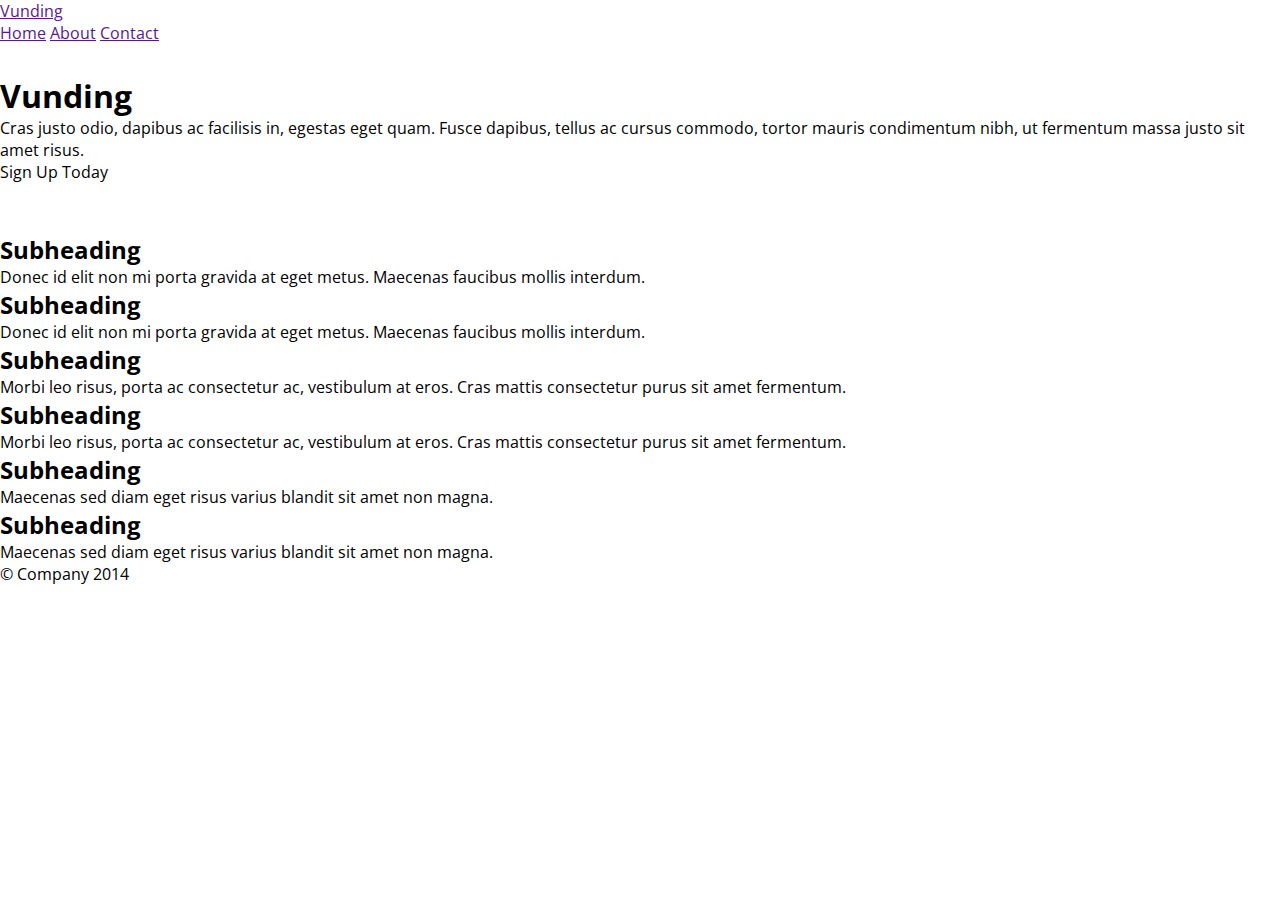
==== index.html @ 04163bb0 "Added fb, ga, index and basic files" ====
<!DOCTYPE html>
<html lang="zh-tw">

<head>
    <meta charset="utf-8">
    <meta http-equiv="X-UA-Compatible" content="IE=edge">
    <meta name="viewport" content="width=device-width, initial-scale=1.0, user-scalable=no">
    <meta name="apple-mobile-web-app-capable" content="yes">
    <meta name="apple-mobile-web-app-status-bar-style" content="black">
    <meta name="mobile-web-app-capable" content="yes">
    <meta name="description" content="Crowdfunding for Vulnerable Groups">
    <meta name="author" content="Vunding">
    <!-- Open Graph data -->
    <meta property="og:title" content="Vunding - 為弱勢集資">
    <meta property="og:type" content="website">
    <meta property="og:url" content="https://vunding.github.io/vunding/">
    <meta property="og:description" content="Crowdfunding for Vulnerable Groups">
    <meta property="og:site_name" content="Vunding">
    <meta property="fb:admins" content="1463801565">
    <title>Vunding - 為弱勢集資</title>
    <link rel="icon" type="image/png" href="/favicon.png">
    <link rel="apple-touch-icon" href="/apple-touch-icon.png">

    <link rel="stylesheet" href="vendor/semantic-ui/semantic.min.css">
<!--    <link rel="stylesheet" href="//cdnjs.cloudflare.com/ajax/libs/semantic-ui/0.13.0/css/semantic.min.css">-->
    <link rel="stylesheet" href="vendor/font-awesome/css/font-awesome.min.css">
    <link href='//fonts.googleapis.com/css?family=Open+Sans:400,700,300&subset=latin,vietnamese' rel='stylesheet' type='text/css'>
    <link rel="stylesheet" href="css/main.css">
</head>

<body>
    <div class="ui page grid">
        <nav class="ui text menu navbar">
            <div class="left menu">
                <a href="" class="item">Vunding</a>
            </div>
            <div class="right menu">
                <a href="" class="item">Home</a>
                <a href="" class="item">About</a>
                <a href="" class="item">Contact</a>
            </div>
        </nav>
        <div class="ui divider"></div>
        <div class="ui grid">
            <div class="row">
                <div class="column">
                    <div class="ui huge message page grid center aligned">
                        <h1 class="ui huge header">Vunding</h1>
                        <p>Cras justo odio, dapibus ac facilisis in, egestas eget quam. Fusce dapibus, tellus ac cursus commodo, tortor mauris condimentum nibh, ut fermentum massa justo sit amet risus.</p>
                        <a class="ui green button">Sign up today</a>
                    </div>
                </div>
            </div>
        </div>
        <div class="ui hidden divider"></div>
        <div class="ui grid">
            <div class="two column row">
                <div class="column">
                    <h2 class="ui medium header">Subheading</h2>
                    <p>Donec id elit non mi porta gravida at eget metus. Maecenas faucibus mollis interdum.</p>
                </div>
                <div class="column">
                    <h2 class="ui medium header">Subheading</h2>
                    <p>Donec id elit non mi porta gravida at eget metus. Maecenas faucibus mollis interdum.</p>
                </div>
            </div>
            <div class="two column row">
                <div class="column">
                    <h2 class="ui medium header">Subheading</h2>
                    <p>Morbi leo risus, porta ac consectetur ac, vestibulum at eros. Cras mattis consectetur purus sit amet fermentum.</p>
                </div>
                <div class="column">
                    <h2 class="ui medium header">Subheading</h2>
                    <p>Morbi leo risus, porta ac consectetur ac, vestibulum at eros. Cras mattis consectetur purus sit amet fermentum.</p>
                </div>
            </div>
            <div class="two column row">
                <div class="column">
                    <h2 class="ui medium header">Subheading</h2>
                    <p>Maecenas sed diam eget risus varius blandit sit amet non magna.</p>
                </div>
                <div class="column">
                    <h2 class="ui medium header">Subheading</h2>
                    <p>Maecenas sed diam eget risus varius blandit sit amet non magna.</p>
                </div>
            </div>
            <div class="row">
                <div class="column">
                    <div class="ui divider"></div>
                    <span>&copy; Company 2014</span>
                    <div class="fb-like" data-share="true" data-width="450" data-show-faces="true">
    </div>
                </div>
            </div>
        </div>
    </div>
    <div id="fb-root"></div>

    <script src="js/ga.js" async defer></script>
    <script src="js/fb.js" async defer></script>
    <script src="vendor/jquery-1.11.3.min.js" defer></script>
    <script src="vendor/semantic-ui/semantic.min.js" defer></script>
    <script src="js/main.js" defer></script>
</body>

</html>
---- css/main.css ----
* {
    margin: 0;
    padding: 0;
}

body {
    font-family: 'Open Sans', sans-serif;
    margin-bottom: 60px;
}

.ui .message {
    padding-top: 30px !important;
    padding-bottom: 50px !important;
}

.ui .button {
    text-transform: capitalize;
}

.fb-like {
    vertical-align: middle;
    float: right;
}
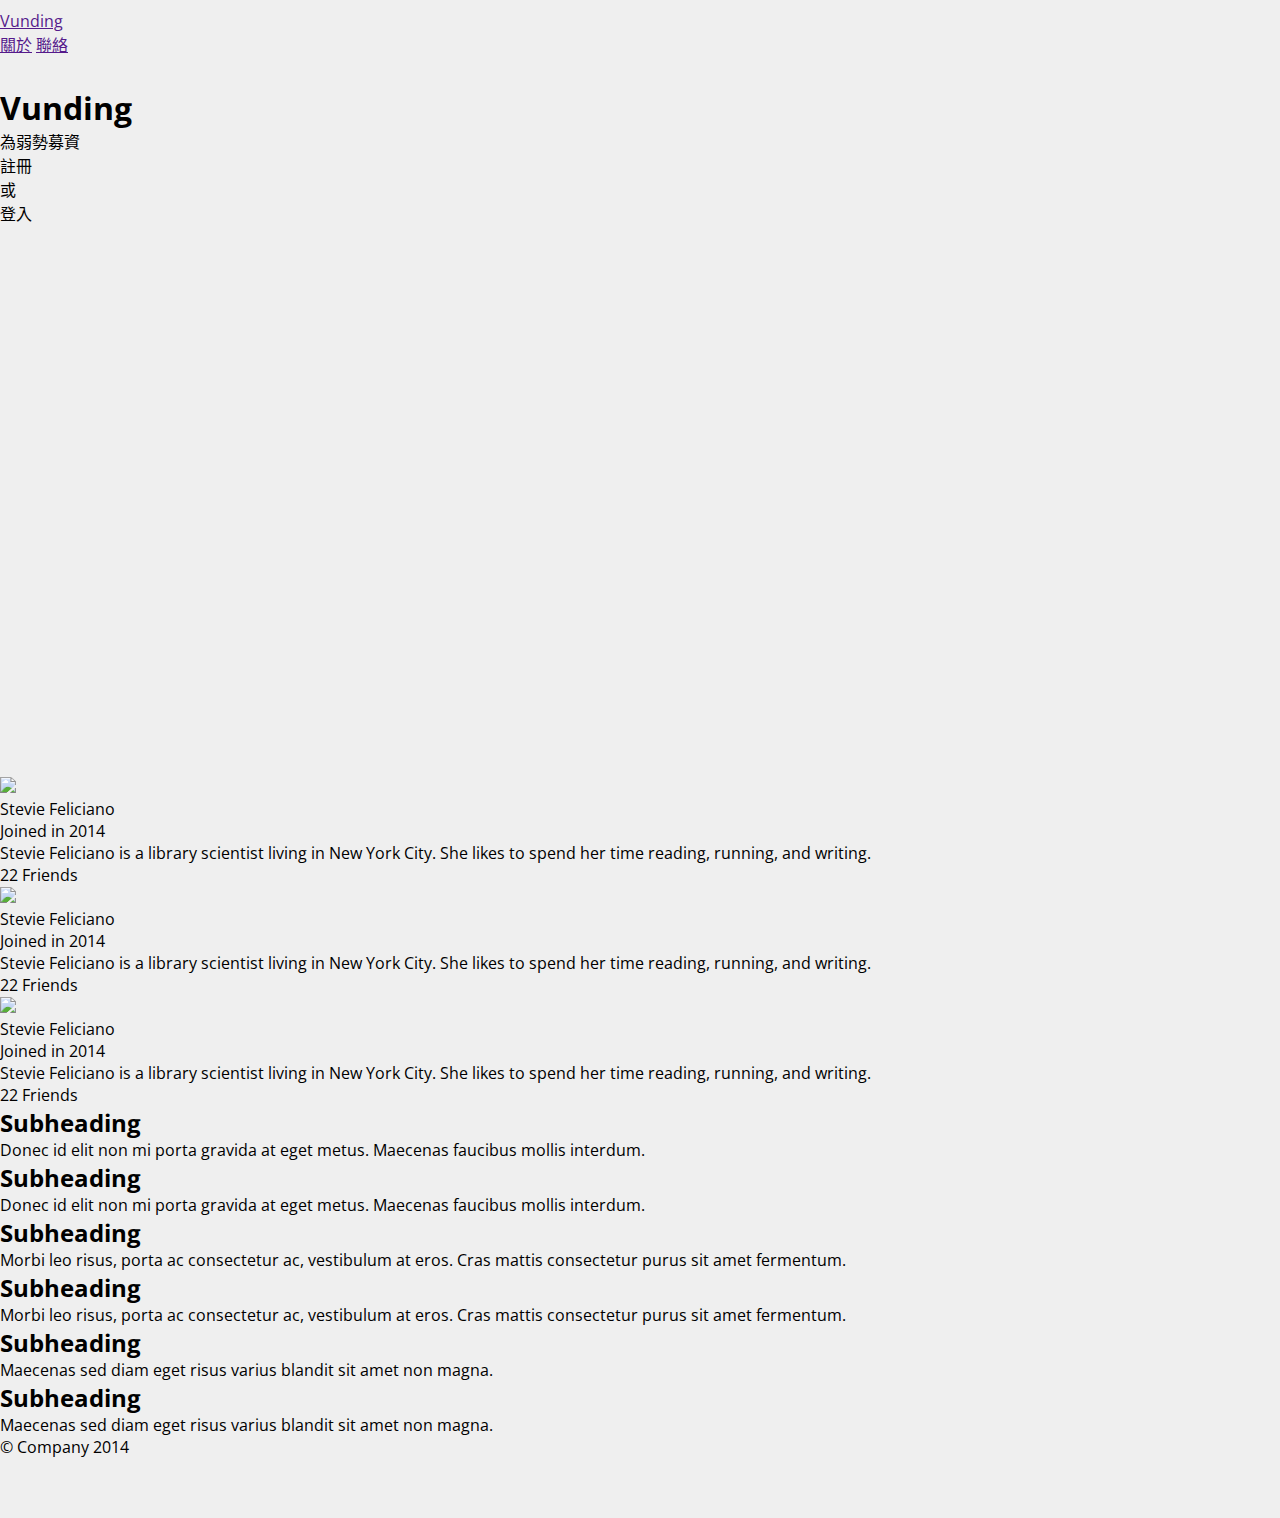
==== commit 0df15766: "Updated index.html" ====
--- a/index.html
+++ b/index.html
@@ -18,41 +18,110 @@
     <meta property="og:site_name" content="Vunding">
     <meta property="fb:admins" content="1463801565">
     <title>Vunding - 為弱勢集資</title>
-    <link rel="icon" type="image/png" href="/favicon.png">
-    <link rel="apple-touch-icon" href="/apple-touch-icon.png">
+    <link rel="icon" type="image/png" href="resource/logo.png">
+    <link rel="apple-touch-icon" href="resource/logo.png">
 
     <link rel="stylesheet" href="vendor/semantic-ui/semantic.min.css">
-<!--    <link rel="stylesheet" href="//cdnjs.cloudflare.com/ajax/libs/semantic-ui/0.13.0/css/semantic.min.css">-->
     <link rel="stylesheet" href="vendor/font-awesome/css/font-awesome.min.css">
     <link href='//fonts.googleapis.com/css?family=Open+Sans:400,700,300&subset=latin,vietnamese' rel='stylesheet' type='text/css'>
     <link rel="stylesheet" href="css/main.css">
 </head>
 
 <body>
-    <div class="ui page grid">
-        <nav class="ui text menu navbar">
+    <div class="ui page grid container">
+        <nav class="ui large text menu navbar sixteen wide column">
             <div class="left menu">
                 <a href="" class="item">Vunding</a>
             </div>
             <div class="right menu">
-                <a href="" class="item">Home</a>
-                <a href="" class="item">About</a>
-                <a href="" class="item">Contact</a>
+                <a href="" class="item">關於</a>
+                <a href="" class="item">聯絡</a>
             </div>
         </nav>
         <div class="ui divider"></div>
         <div class="ui grid">
             <div class="row">
-                <div class="column">
+                <div class="column slideshow-container">
                     <div class="ui huge message page grid center aligned">
                         <h1 class="ui huge header">Vunding</h1>
-                        <p>Cras justo odio, dapibus ac facilisis in, egestas eget quam. Fusce dapibus, tellus ac cursus commodo, tortor mauris condimentum nibh, ut fermentum massa justo sit amet risus.</p>
-                        <a class="ui green button">Sign up today</a>
+                        <p>為弱勢募資</p>
+                        <div class="ui buttons">
+                            <div class="ui red button">註冊</div>
+                            <div class="or"></div>
+                            <div class="ui green button">登入</div>
+                        </div>
                     </div>
                 </div>
             </div>
         </div>
         <div class="ui hidden divider"></div>
+        <div class="ui grid">
+            <div class="three column row">
+                <div class="column">
+                    <div class="ui card">
+                        <div class="image">
+                            <img src="/images/avatar/large/stevie.jpg">
+                        </div>
+                        <div class="content">
+                            <a class="header">Stevie Feliciano</a>
+                            <div class="meta">
+                                <span class="date">Joined in 2014</span>
+                            </div>
+                            <div class="description">
+                                Stevie Feliciano is a library scientist living in New York City. She likes to spend her time reading, running, and writing.
+                            </div>
+                        </div>
+                        <div class="extra content">
+                            <a>
+                                <i class="user icon"></i> 22 Friends
+                            </a>
+                        </div>
+                    </div>
+                </div>
+                <div class="column">
+                    <div class="ui card">
+                        <div class="image">
+                            <img src="/images/avatar/large/stevie.jpg">
+                        </div>
+                        <div class="content">
+                            <a class="header">Stevie Feliciano</a>
+                            <div class="meta">
+                                <span class="date">Joined in 2014</span>
+                            </div>
+                            <div class="description">
+                                Stevie Feliciano is a library scientist living in New York City. She likes to spend her time reading, running, and writing.
+                            </div>
+                        </div>
+                        <div class="extra content">
+                            <a>
+                                <i class="user icon"></i> 22 Friends
+                            </a>
+                        </div>
+                    </div>
+                </div>
+                <div class="column">
+                    <div class="ui card">
+                        <div class="image">
+                            <img src="/images/avatar/large/stevie.jpg">
+                        </div>
+                        <div class="content">
+                            <a class="header">Stevie Feliciano</a>
+                            <div class="meta">
+                                <span class="date">Joined in 2014</span>
+                            </div>
+                            <div class="description">
+                                Stevie Feliciano is a library scientist living in New York City. She likes to spend her time reading, running, and writing.
+                            </div>
+                        </div>
+                        <div class="extra content">
+                            <a>
+                                <i class="user icon"></i> 22 Friends
+                            </a>
+                        </div>
+                    </div>
+                </div>
+            </div>
+        </div>
         <div class="ui grid">
             <div class="two column row">
                 <div class="column">
@@ -89,7 +158,7 @@
                     <div class="ui divider"></div>
                     <span>&copy; Company 2014</span>
                     <div class="fb-like" data-share="true" data-width="450" data-show-faces="true">
-    </div>
+                    </div>
                 </div>
             </div>
         </div>
--- a/css/main.css
+++ b/css/main.css
@@ -6,11 +6,13 @@
 body {
     font-family: 'Open Sans', sans-serif;
     margin-bottom: 60px;
+    background-color: #efefef;
 }
 
 .ui .message {
     padding-top: 30px !important;
     padding-bottom: 50px !important;
+    box-shadow: none;
 }
 
 .ui .button {
@@ -20,4 +22,18 @@
 .fb-like {
     vertical-align: middle;
     float: right;
+}
+
+.container {
+    margin: auto !important;
+    margin-top: 10px !important;
+}
+
+.slideshow-container {
+    padding: 0 !important;
+    height: 80vh;
+}
+
+.ui.buttons .or:before {
+    content: '或';
 }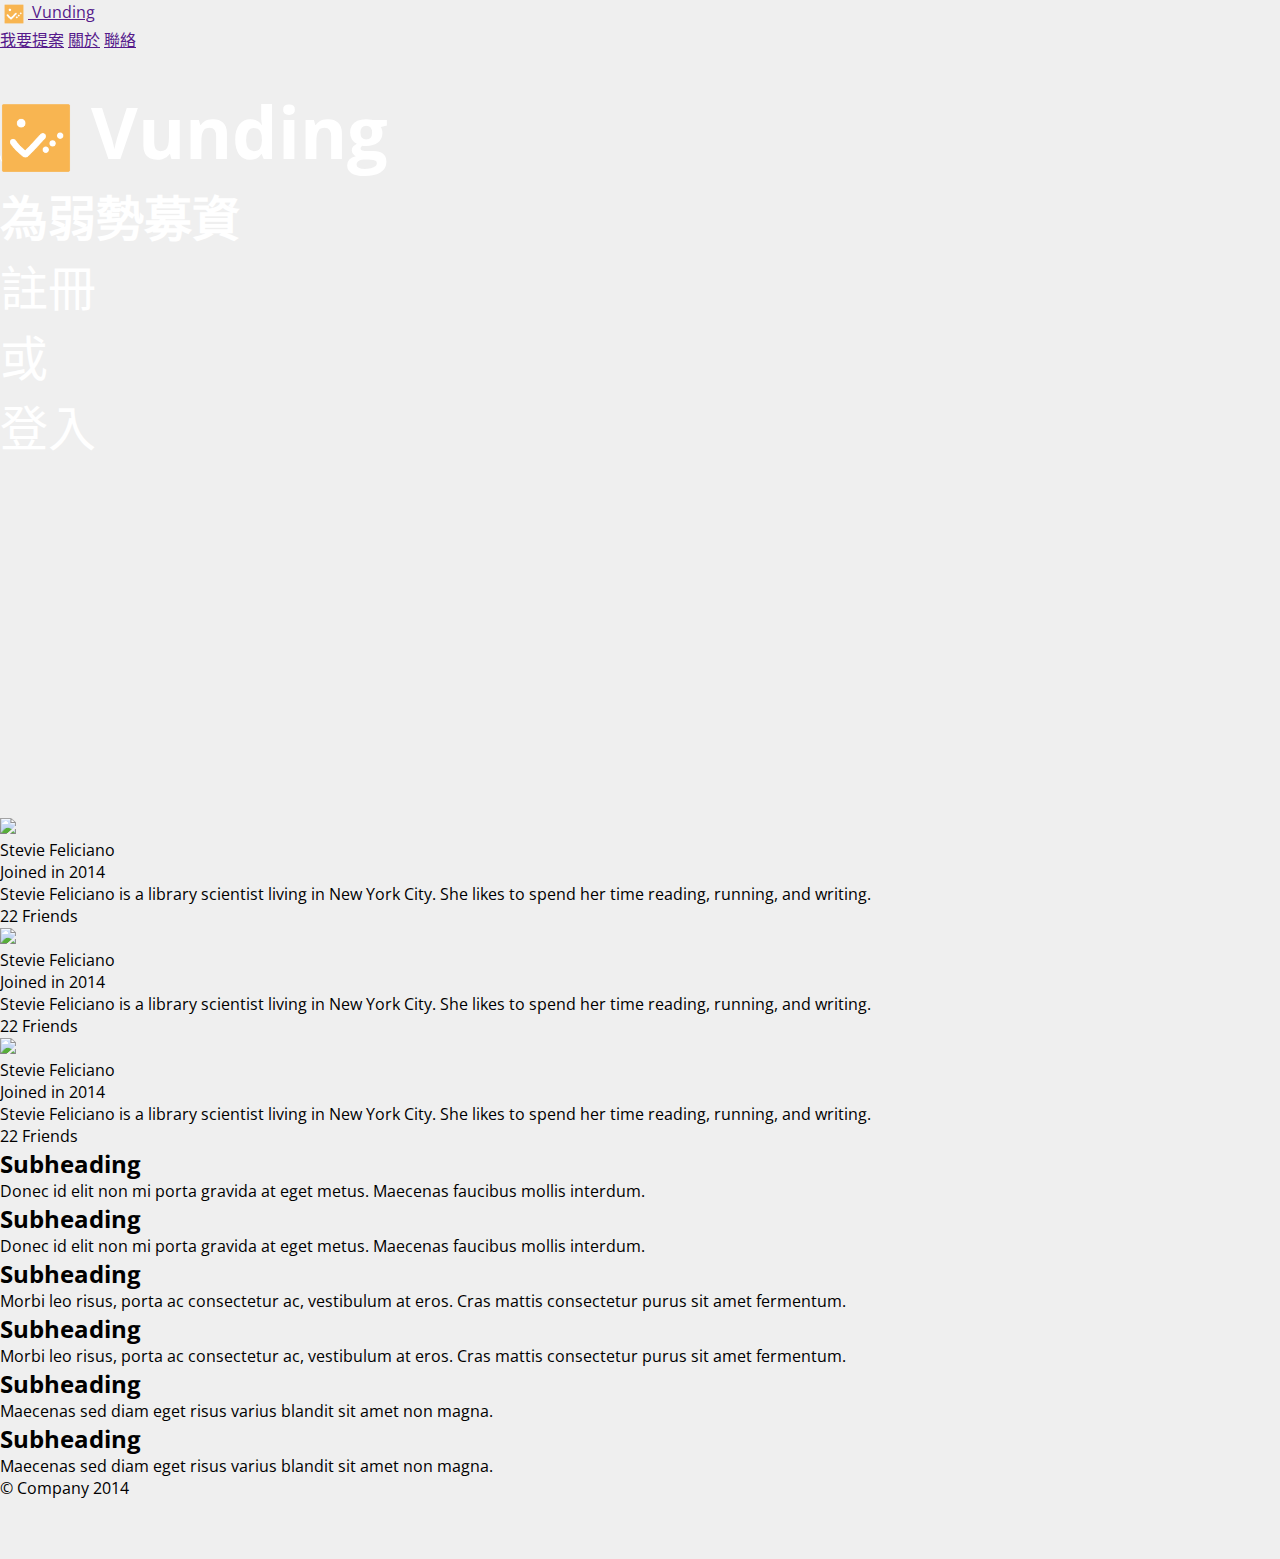
==== commit 8751b172: "Updated index" ====
--- a/index.html
+++ b/index.html
@@ -31,24 +31,24 @@
     <div class="ui page grid container">
         <nav class="ui large text menu navbar sixteen wide column">
             <div class="left menu">
-                <a href="" class="item">Vunding</a>
+                <a href="" class="item"><div class="logo mini"></div> Vunding</a>
             </div>
             <div class="right menu">
+                <a href="" class="item">我要提案</a>
                 <a href="" class="item">關於</a>
                 <a href="" class="item">聯絡</a>
             </div>
         </nav>
-        <div class="ui divider"></div>
         <div class="ui grid">
             <div class="row">
                 <div class="column slideshow-container">
-                    <div class="ui huge message page grid center aligned">
-                        <h1 class="ui huge header">Vunding</h1>
-                        <p>為弱勢募資</p>
+                    <div class="ui huge message page grid center aligned slideshow title">
+                        <h1 class="ui huge header"><div class="logo large"></div> Vunding</h1>
+                        <h2>為弱勢募資</h2>
                         <div class="ui buttons">
-                            <div class="ui red button">註冊</div>
+                            <div class="ui orange button">註冊</div>
                             <div class="or"></div>
-                            <div class="ui green button">登入</div>
+                            <div class="ui teal button">登入</div>
                         </div>
                     </div>
                 </div>
--- a/css/main.css
+++ b/css/main.css
@@ -26,14 +26,71 @@
 
 .container {
     margin: auto !important;
-    margin-top: 10px !important;
+    padding-left: 0 !important;
+    padding-right: 0 !important;
 }
 
 .slideshow-container {
     padding: 0 !important;
-    height: 80vh;
+    height: 85vh;
+    background: url("../resource/16.jpg");
+    background-position: center 15%;
+    background-repeat: no-repeat;
+    background-size: cover;
+}
+
+.slideshow {
+    background: none !important;
 }
 
 .ui.buttons .or:before {
     content: '或';
+}
+
+.navbar {
+    margin: 0 auto !important;
+    margin-top: 0 !important;
+    margin-bottom: 0 !important;
+}
+
+.ui .card {
+    margin: 0 auto !important;
+}
+
+.title {
+    top: 30vh;
+}
+
+.title h1 {
+    font-size: 72px !important;
+}
+
+.title * {
+    color: white !important;
+    font-size: 48px;
+}
+
+.item {
+    line-height: 24px !important;
+}
+
+.logo {
+    display: inline-block;
+    vertical-align: middle;
+    background: url("../resource/logo.png");
+    background-position: center center;
+    background-repeat: no-repeat;
+    background-size: contain;
+}
+
+.logo.mini {
+    width: 20px;
+    height: 20px;
+    margin: 4px;
+}
+
+.logo.large {
+    vertical-align: sub;
+    width: 72px;
+    height: 72px;
 }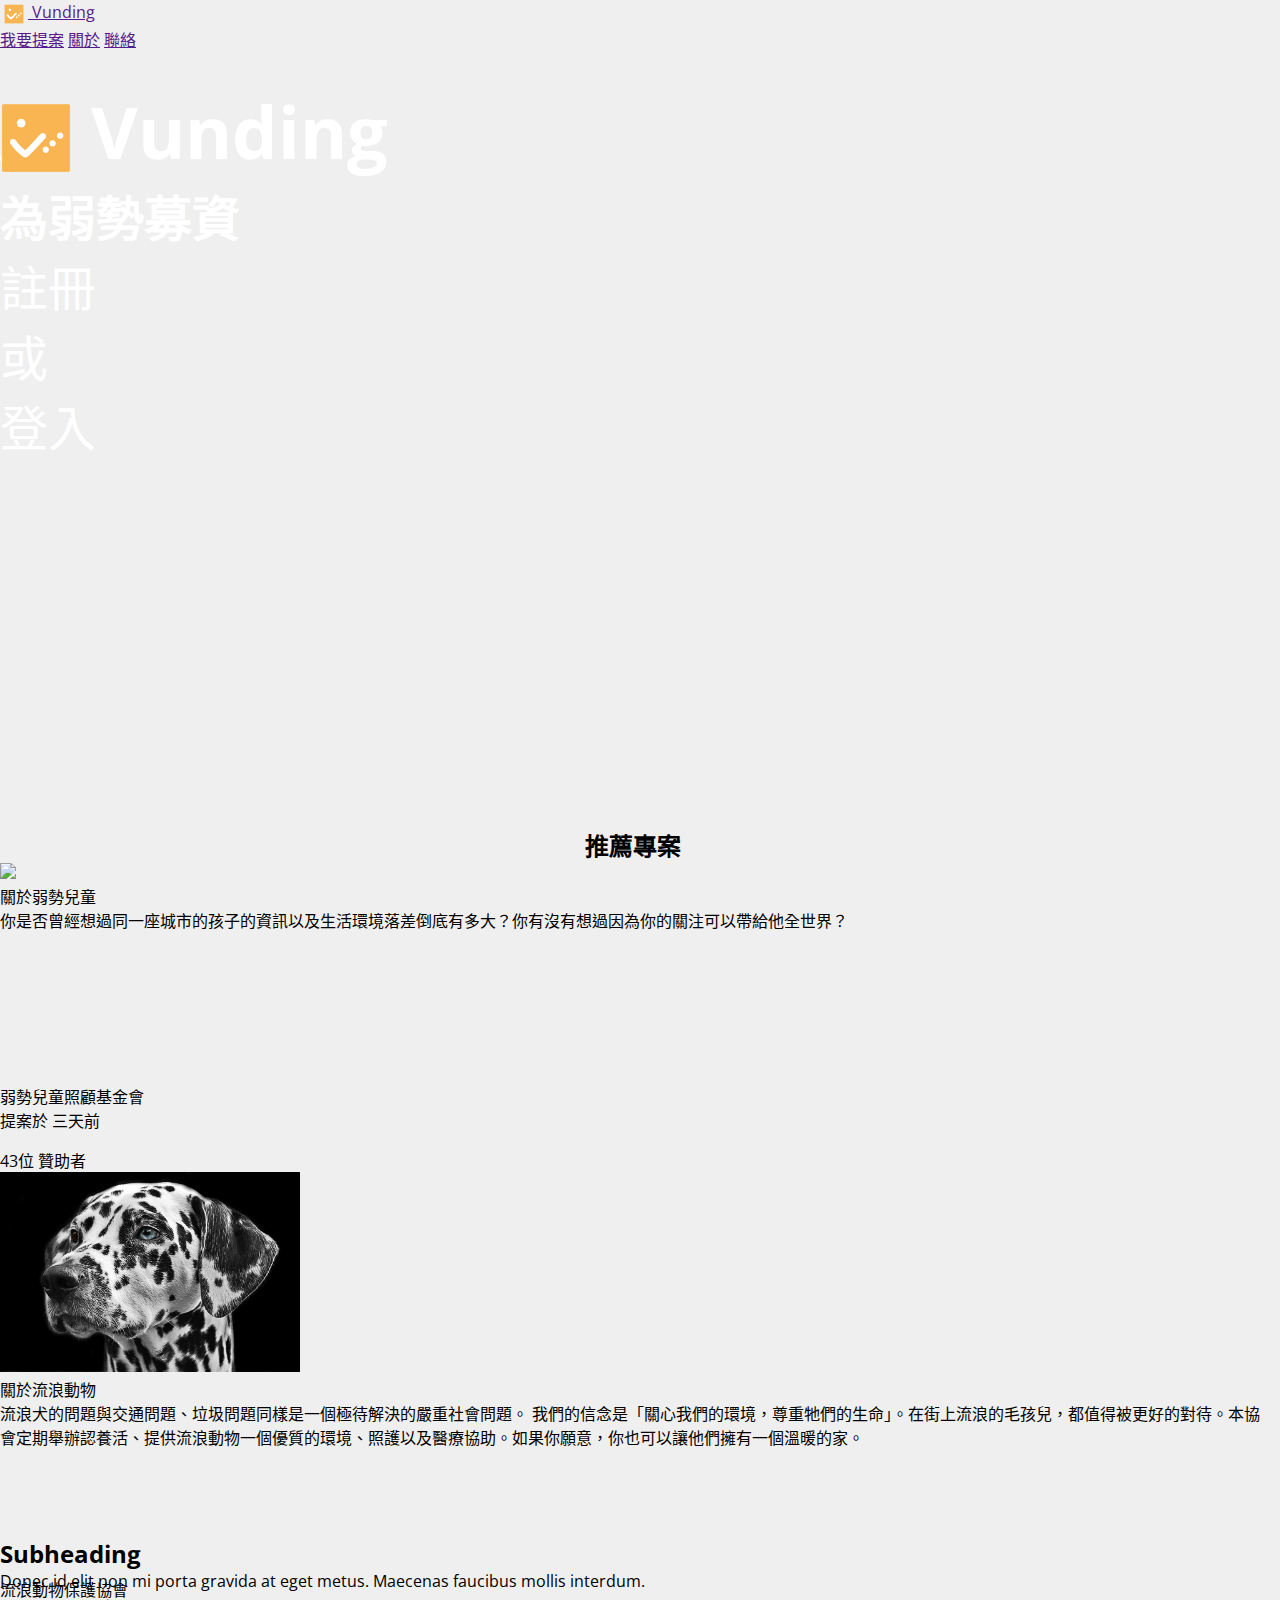
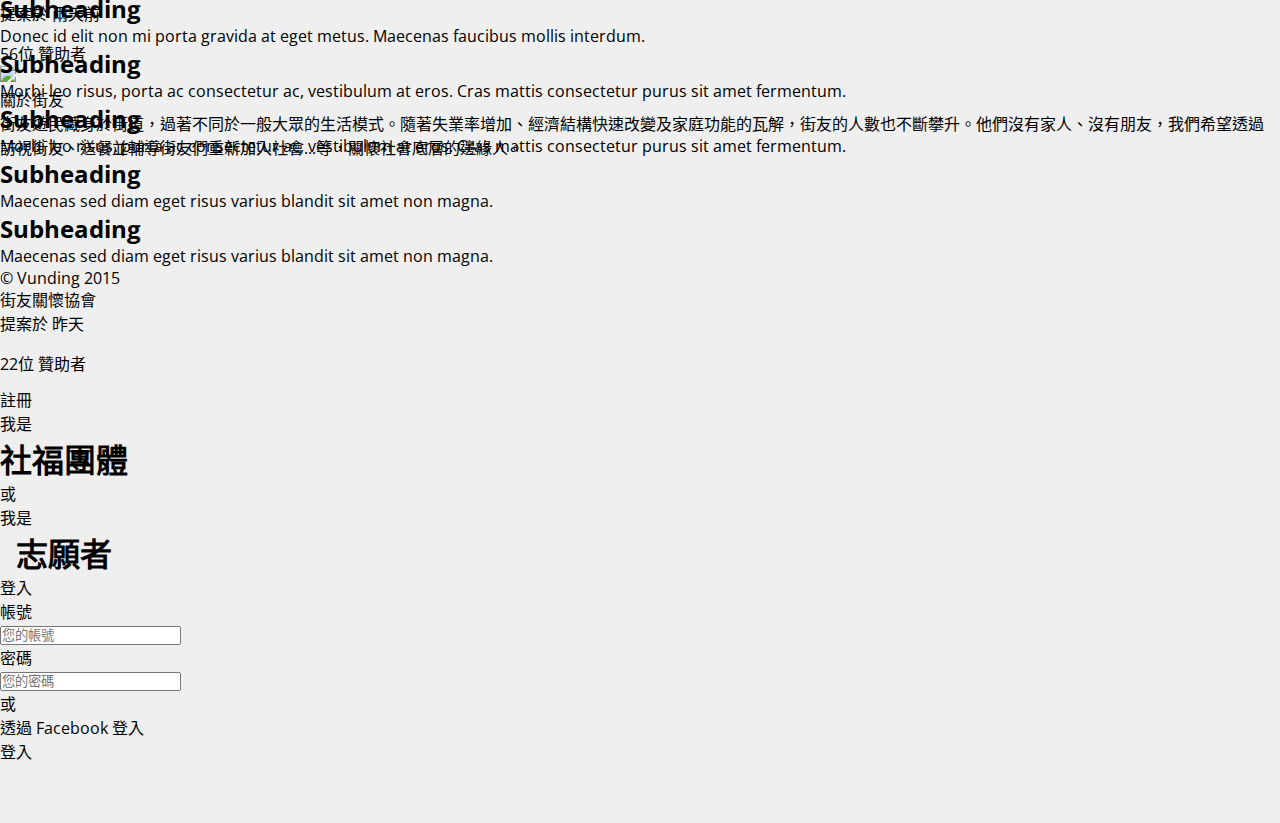
==== commit 712483fb: "Merge branch 'master' of github.com:dylandy/vunding" ====
--- a/index.html
+++ b/index.html
@@ -31,7 +31,8 @@
     <div class="ui page grid container">
         <nav class="ui large text menu navbar sixteen wide column">
             <div class="left menu">
-                <a href="" class="item"><div class="logo mini"></div> Vunding</a>
+                <a href="" class="item">
+                    <div class="logo mini"></div> Vunding</a>
             </div>
             <div class="right menu">
                 <a href="" class="item">我要提案</a>
@@ -39,90 +40,109 @@
                 <a href="" class="item">聯絡</a>
             </div>
         </nav>
-        <div class="ui grid">
+        <div class="ui grid" style="padding:0;">
             <div class="row">
                 <div class="column slideshow-container">
                     <div class="ui huge message page grid center aligned slideshow title">
                         <h1 class="ui huge header"><div class="logo large"></div> Vunding</h1>
                         <h2>為弱勢募資</h2>
                         <div class="ui buttons">
-                            <div class="ui orange button">註冊</div>
+                            <div class="ui orange button ui-register">註冊</div>
                             <div class="or"></div>
-                            <div class="ui teal button">登入</div>
+                            <div class="ui teal button ui-login">登入</div>
                         </div>
                     </div>
                 </div>
             </div>
         </div>
         <div class="ui hidden divider"></div>
-        <div class="ui grid">
+        <div class="ui grid section">
+            <h1 class="ui huge header section-title">推薦專案</h1>
             <div class="three column row">
                 <div class="column">
                     <div class="ui card">
-                        <div class="image">
-                            <img src="/images/avatar/large/stevie.jpg">
+                        <div class="image ui fade reveal">
+                            <img class="visible content" src="resource/06.jpg">
                         </div>
                         <div class="content">
-                            <a class="header">Stevie Feliciano</a>
+                            <a class="header">關於弱勢兒童</a>
+                            <div class="description">
+                                你是否曾經想過同一座城市的孩子的資訊以及生活環境落差倒底有多大？你有沒有想過因為你的關注可以帶給他全世界？
+                            </div>
+                        </div>
+                        <div class="extra content">
+                            <a class="header">弱勢兒童照顧基金會</a>
                             <div class="meta">
-                                <span class="date">Joined in 2014</span>
-                            </div>
+                                <span class="date">提案於 三天前</span>
+                            </div>
+                            <div class="ui small indicating progress" data-percent="80">
+                                <div class="bar">
+                                    <div class="progress"></div>
+                                </div>
+                            </div>
+                            <a>
+                                <i class="user icon"></i> 43位 贊助者
+                            </a>
+                        </div>
+                    </div>
+                </div>
+                <div class="column">
+                    <div class="ui card">
+                        <div class="image ui fade reveal">
+                            <img class="visible content" src="resource/18.jpg">
+                        </div>
+                        <div class="content">
+                            <a class="header">關於流浪動物</a>
                             <div class="description">
-                                Stevie Feliciano is a library scientist living in New York City. She likes to spend her time reading, running, and writing.
+                                流浪犬的問題與交通問題、垃圾問題同樣是一個極待解決的嚴重社會問題。 我們的信念是「關心我們的環境，尊重牠們的生命」。在街上流浪的毛孩兒，都值得被更好的對待。本協會定期舉辦認養活、提供流浪動物一個優質的環境、照護以及醫療協助。如果你願意，你也可以讓他們擁有一個溫暖的家。
                             </div>
                         </div>
                         <div class="extra content">
+                            <a class="header">流浪動物保護協會</a>
+                            <div class="meta">
+                                <span class="date">提案於 兩天前</span>
+                            </div>
+                            <div class="ui small indicating progress" data-percent="60">
+                                <div class="bar">
+                                    <div class="progress"></div>
+                                </div>
+                            </div>
                             <a>
-                                <i class="user icon"></i> 22 Friends
+                                <i class="user icon"></i> 56位 贊助者
                             </a>
                         </div>
                     </div>
                 </div>
                 <div class="column">
                     <div class="ui card">
-                        <div class="image">
-                            <img src="/images/avatar/large/stevie.jpg">
+                        <div class="image ui fade reveal">
+                            <img class="visible content" src="resource/14.jpg">
                         </div>
                         <div class="content">
-                            <a class="header">Stevie Feliciano</a>
+                            <a class="header">關於街友</a>
+                            <div class="description">
+                                街友遊民藏身於街道，過著不同於一般大眾的生活模式。隨著失業率增加、經濟結構快速改變及家庭功能的瓦解，街友的人數也不斷攀升。他們沒有家人、沒有朋友，我們希望透過訪視街友、送餐並輔導街友們重新加入社會...等，關懷社會底層的邊緣人。
+                            </div>
+                        </div>
+                        <div class="extra content">
+                            <a class="header">街友關懷協會</a>
                             <div class="meta">
-                                <span class="date">Joined in 2014</span>
-                            </div>
-                            <div class="description">
-                                Stevie Feliciano is a library scientist living in New York City. She likes to spend her time reading, running, and writing.
-                            </div>
-                        </div>
-                        <div class="extra content">
+                                <span class="date">提案於 昨天</span>
+                            </div>
+                            <div class="ui small indicating progress" data-percent="20">
+                                <div class="bar">
+                                    <div class="progress"></div>
+                                </div>
+                            </div>
                             <a>
-                                <i class="user icon"></i> 22 Friends
+                                <i class="user icon"></i> 22位 贊助者
                             </a>
                         </div>
                     </div>
                 </div>
-                <div class="column">
-                    <div class="ui card">
-                        <div class="image">
-                            <img src="/images/avatar/large/stevie.jpg">
-                        </div>
-                        <div class="content">
-                            <a class="header">Stevie Feliciano</a>
-                            <div class="meta">
-                                <span class="date">Joined in 2014</span>
-                            </div>
-                            <div class="description">
-                                Stevie Feliciano is a library scientist living in New York City. She likes to spend her time reading, running, and writing.
-                            </div>
-                        </div>
-                        <div class="extra content">
-                            <a>
-                                <i class="user icon"></i> 22 Friends
-                            </a>
-                        </div>
-                    </div>
-                </div>
-            </div>
-        </div>
-        <div class="ui grid">
+            </div>
+        </div>
+        <div class="ui grid section last">
             <div class="two column row">
                 <div class="column">
                     <h2 class="ui medium header">Subheading</h2>
@@ -156,13 +176,166 @@
             <div class="row">
                 <div class="column">
                     <div class="ui divider"></div>
-                    <span>&copy; Company 2014</span>
+                    <span>&copy; Vunding 2015</span>
                     <div class="fb-like" data-share="true" data-width="450" data-show-faces="true">
                     </div>
                 </div>
             </div>
         </div>
     </div>
+    <div class="ui modal ui-register-modal">
+        <i class="close icon"></i>
+        <div class="ui header center aligned">
+            註冊
+        </div>
+        <div class="content ui-register-modal-select-section">
+            <form class="ui form header center aligned">
+                <div class="ui huge buttons">
+                    <div class="ui orange button ui-register-modal-facility">我是
+                        <br>
+                        <h1>社福團體</h1>
+                    </div>
+                    <div class="or" style="top:30px;"></div>
+                    <div class="ui teal button ui-register-modal-volunteer">我是
+                        <br>
+                        <h1>&nbsp;&nbsp;志願者&nbsp;&nbsp;</h1>
+                    </div>
+                </div>
+            </form>
+        </div>
+        <div class="content ui-register-modal-facility-section" style="display:none;">
+            <form class="ui form">
+                <h4 class="ui dividing header">社福團體註冊</h4>
+                <div class="two fields">
+                    <div class="required field">
+                        <label>機構名稱</label>
+                        <div class="ui icon input">
+                            <input type="text" placeholder="您的機構名稱">
+                        </div>
+                    </div>
+                    <div class="required field">
+                        <label>聯絡人</label>
+                        <div class="ui icon input">
+                            <input type="text" placeholder="您的機構聯絡人">
+                        </div>
+                    </div>
+                </div>
+                <div class="two fields">
+                    <div class="required field">
+                        <label>聯絡電話</label>
+                        <div class="ui icon input">
+                            <input type="phone" placeholder="您的機構電話">
+                        </div>
+                    </div>
+                    <div class="required field">
+                        <label>地址</label>
+                        <div class="ui icon input">
+                            <input type="address" placeholder="您的機構地址">
+                        </div>
+                    </div>
+                </div>
+                <div class="two fields">
+                    <div class="required field">
+                        <label>Email</label>
+                        <div class="ui icon input">
+                            <input type="email" placeholder="exmaple@example.com">
+                        </div>
+                    </div>
+                    <div class="field">
+                        <label>機構網址</label>
+                        <div class="ui icon input">
+                            <input type="url" placeholder="http://www.example.com">
+                        </div>
+                    </div>
+                </div>
+                <div class="field">
+                    <div class="field">
+                        <label>備註</label>
+                        <div class="ui icon input">
+                            <input type="text" placeholder="有什麼想說的？">
+                        </div>
+                    </div>
+                </div>
+            </form>
+            <div class="ui header right aligned">
+                <div class="ui reset button">重設</div>
+                <div class="ui submit blue button">送出</div>
+            </div>
+        </div>
+        <div class="content ui-register-modal-volunteer-section" style="display:none;">
+            <form class="ui form">
+                <h4 class="ui dividing header">志願者註冊</h4>
+                <div class="two fields">
+                    <div class="required field">
+                        <label>帳號</label>
+                        <div class="ui icon input">
+                            <input type="text" placeholder="您的帳號">
+                            <i class="user icon"></i>
+                        </div>
+                    </div>
+                    <div class="required field">
+                        <label>密碼</label>
+                        <div class="ui icon input">
+                            <input type="password" placeholder="您的密碼">
+                            <i class="lock icon"></i>
+                        </div>
+                    </div>
+                </div>
+                <div class="two fields">
+                    <div class="required field">
+                        <label>Email</label>
+                        <div class="ui icon input">
+                            <input type="email" placeholder="exmaple@example.com">
+                        </div>
+                    </div>
+                    <div class="required field">
+                        <label>確認密碼</label>
+                        <div class="ui icon input">
+                            <input type="password" placeholder="您的密碼">
+                            <i class="lock icon"></i>
+                        </div>
+                    </div>
+                </div>
+            </form>
+            <div class="ui horizontal divider">或</div>
+            <div class="fb-login-button" data-max-rows="1" data-size="xlarge" data-show-faces="false" data-auto-logout-link="true">透過 Facebook 註冊</div>
+            <div class="ui header right aligned">
+                <div class="ui submit blue button">註冊</div>
+            </div>
+        </div>
+    </div>
+    <div class="ui modal ui-login-modal">
+        <i class="close icon"></i>
+        <div class="ui header center aligned">
+            登入
+        </div>
+        <div class="content">
+            <form class="ui form">
+                <div class="two fields">
+                    <div class="required field">
+                        <label>帳號</label>
+                        <div class="ui icon input">
+                            <input type="text" placeholder="您的帳號">
+                            <i class="user icon"></i>
+                        </div>
+                    </div>
+                    <div class="required field">
+                        <label>密碼</label>
+                        <div class="ui icon input">
+                            <input type="password" placeholder="您的密碼">
+                            <i class="lock icon"></i>
+                        </div>
+                    </div>
+                </div>
+            </form>
+            <div class="ui horizontal divider">或</div>
+            <div class="fb-login-button" data-max-rows="1" data-size="xlarge" data-show-faces="false" data-auto-logout-link="true">透過 Facebook 登入</div>
+            <div class="ui header right aligned">
+                <div class="ui submit blue button">登入</div>
+            </div>
+        </div>
+    </div>
+
     <div id="fb-root"></div>
 
     <script src="js/ga.js" async defer></script>
--- a/css/main.css
+++ b/css/main.css
@@ -3,7 +3,12 @@
     padding: 0;
 }
 
+h1, h2, h3, h4, h5, h6 {
+    font-family: 'Open Sans', sans-serif;
+}
+
 body {
+    width: 98.9vw !important;
     font-family: 'Open Sans', sans-serif;
     margin-bottom: 60px;
     background-color: #efefef;
@@ -93,4 +98,37 @@
     vertical-align: sub;
     width: 72px;
     height: 72px;
+}
+
+.section {
+    height: 80vh;
+}
+
+.section.last {
+    height: 50vh;
+    margin: 0 auto !important;
+    margin-top: 0 !important;
+    margin-bottom: 0 !important;
+}
+
+.section-title {
+    padding-top: 10px !important;
+    font-size: 24px !important;
+    text-align: center;
+}
+
+.ui.progress {
+    margin-bottom: 1em !important;
+}
+
+.ui.card .visible.content, .ui.card .content {
+    height: 200px;
+}
+
+.ui.card .extra.content {
+    height: auto;
+}
+
+.fb-login-button {
+    left: 34%;
 }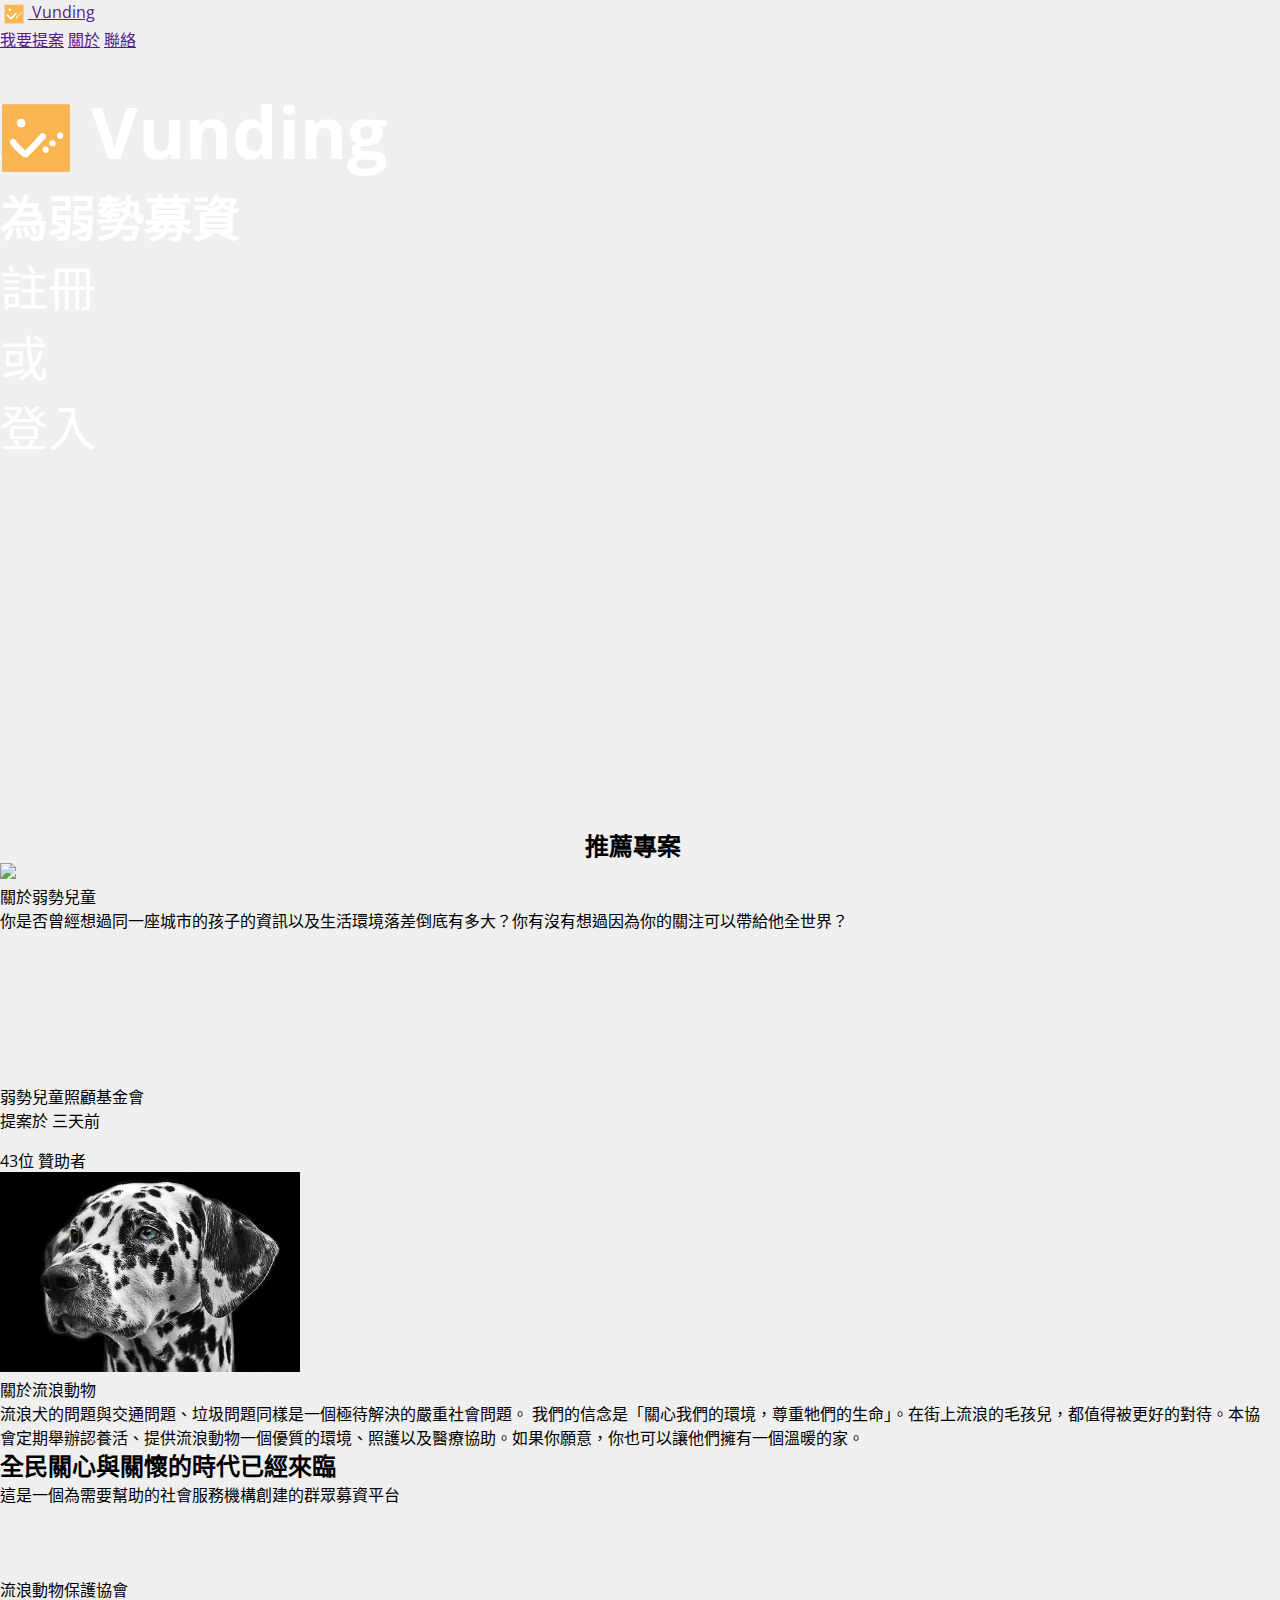
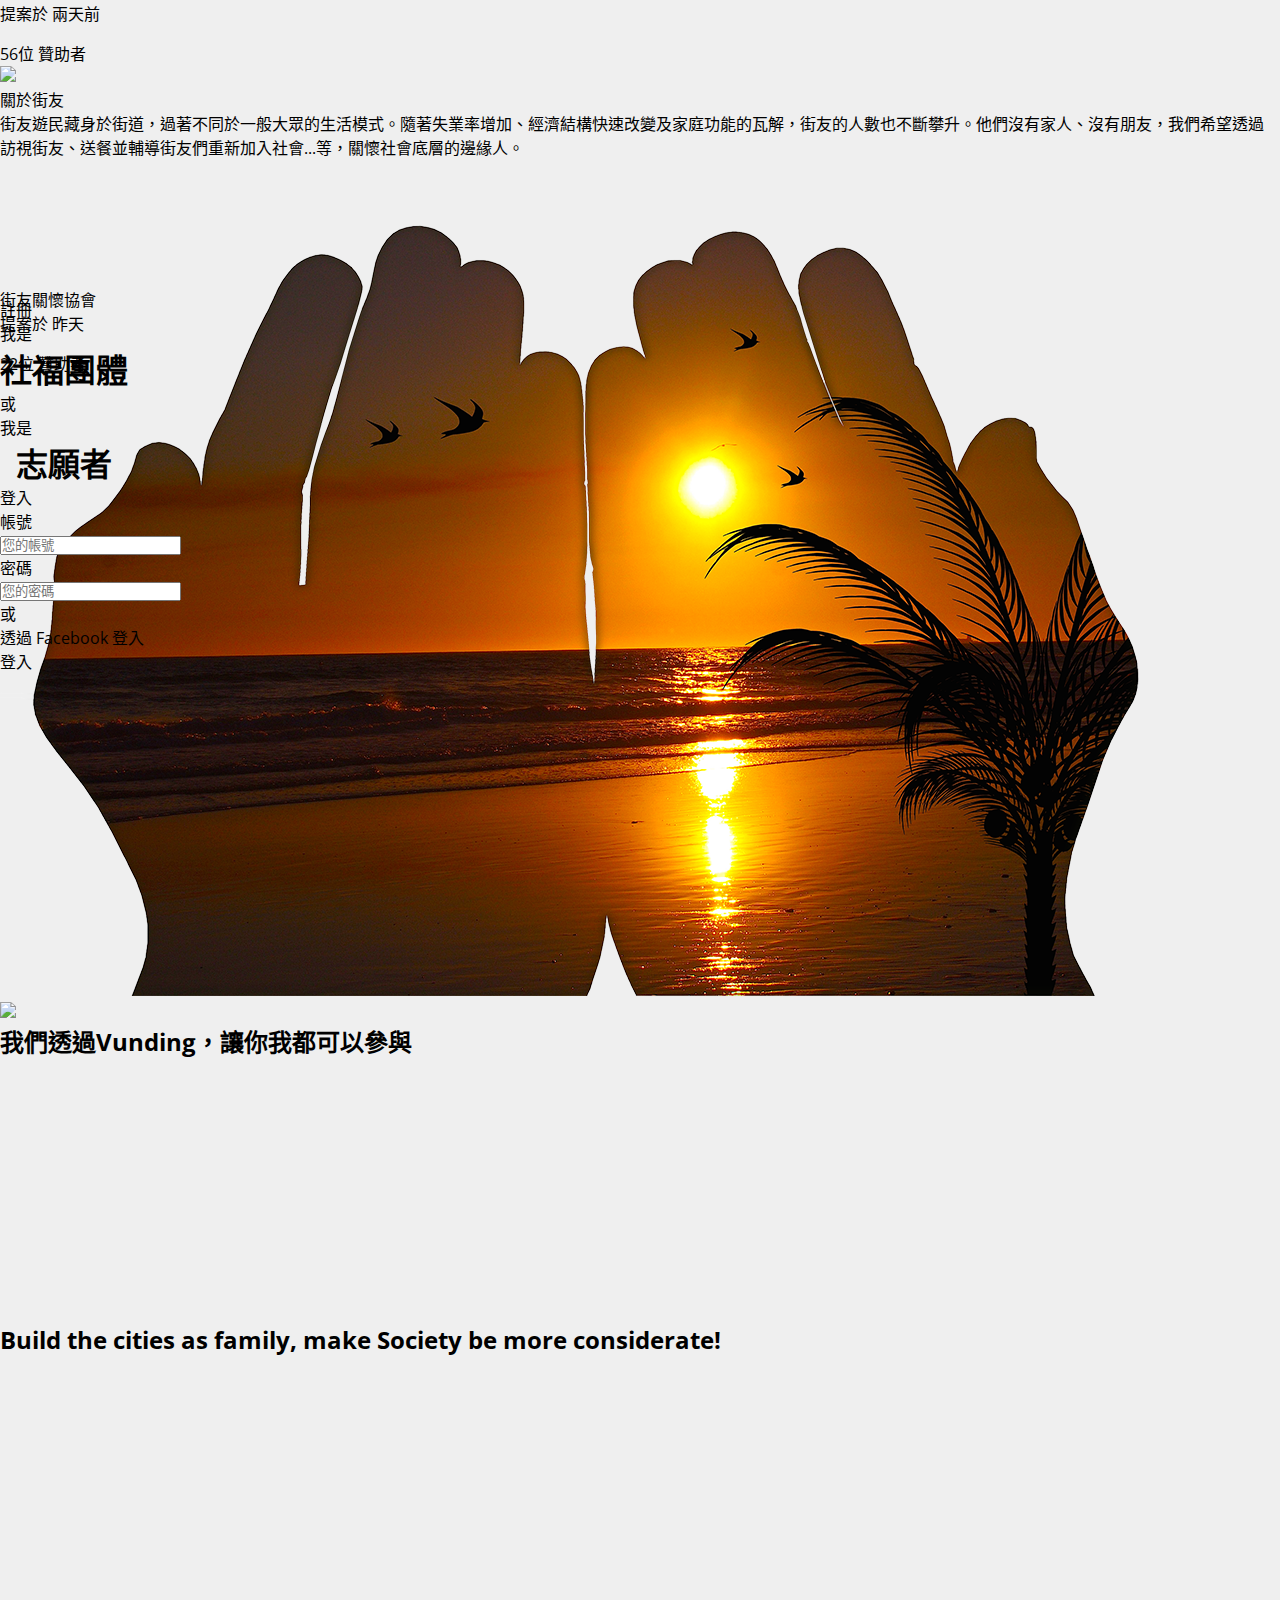
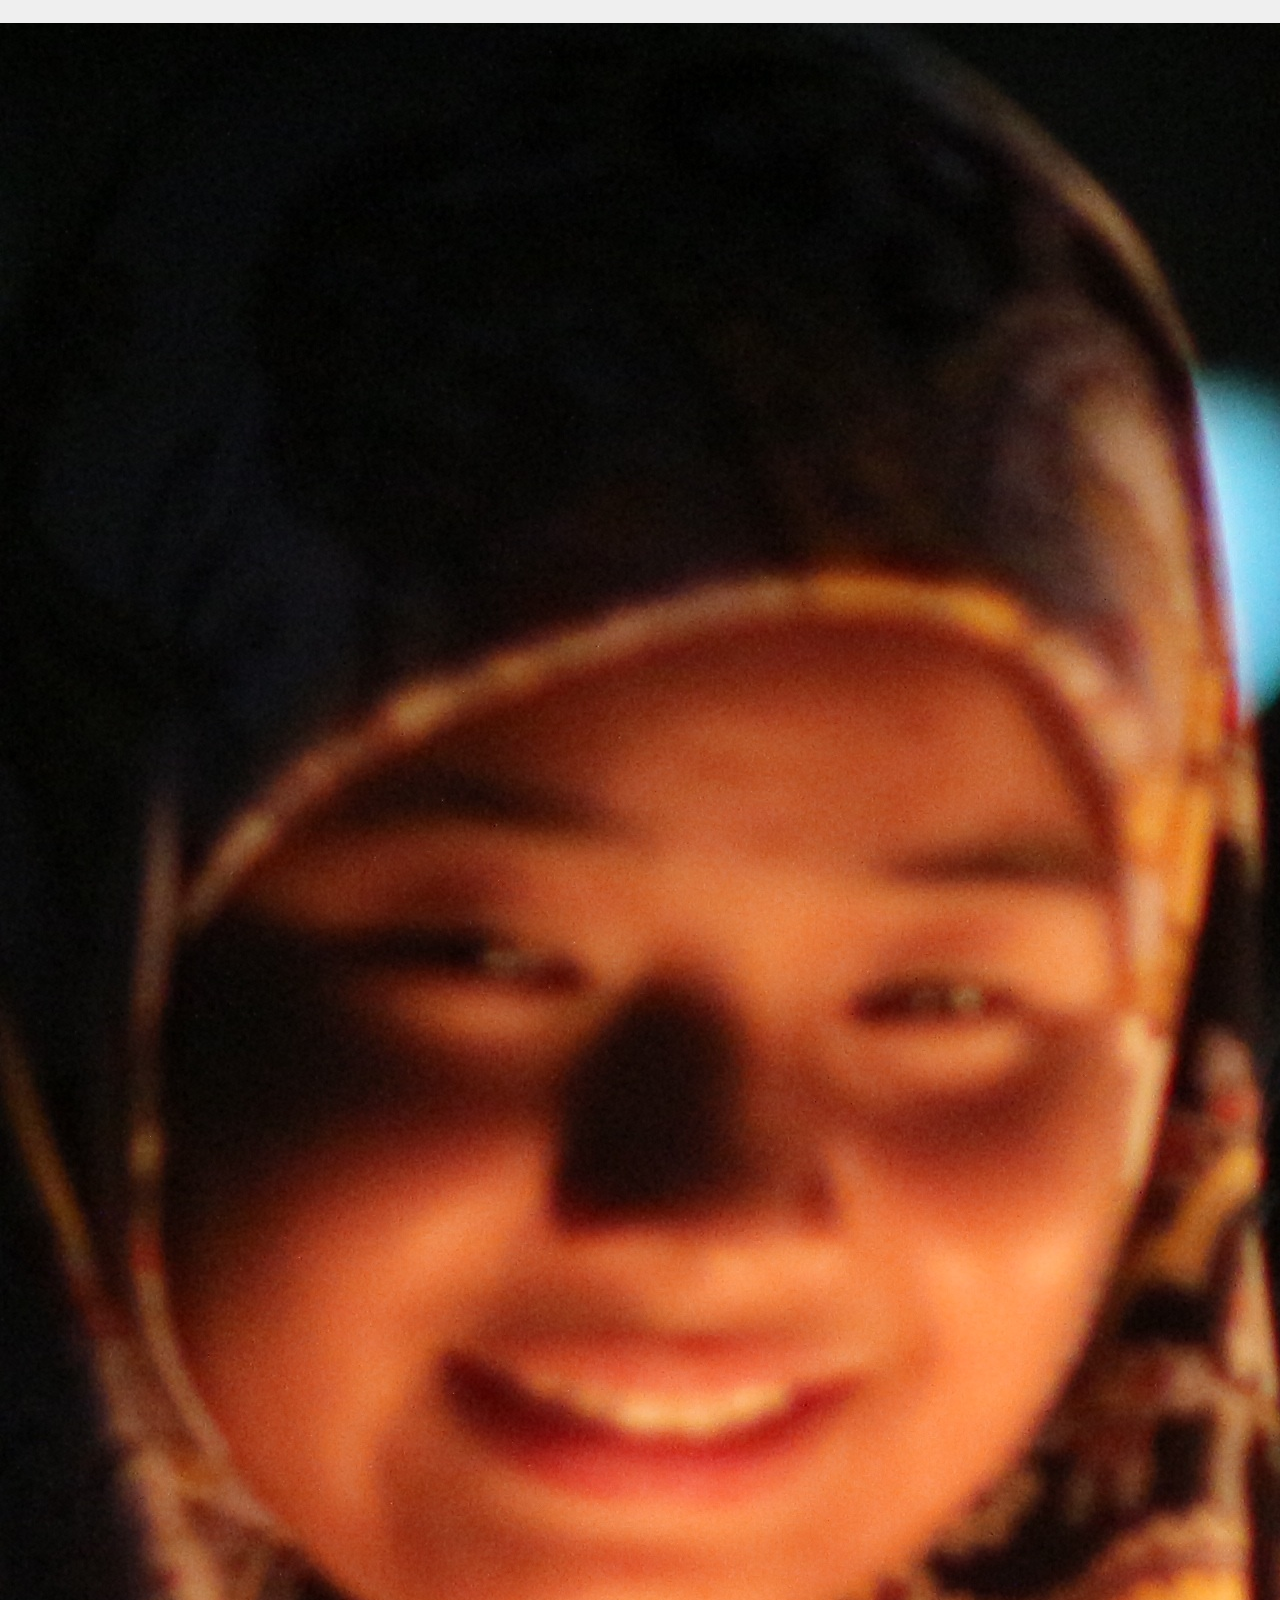
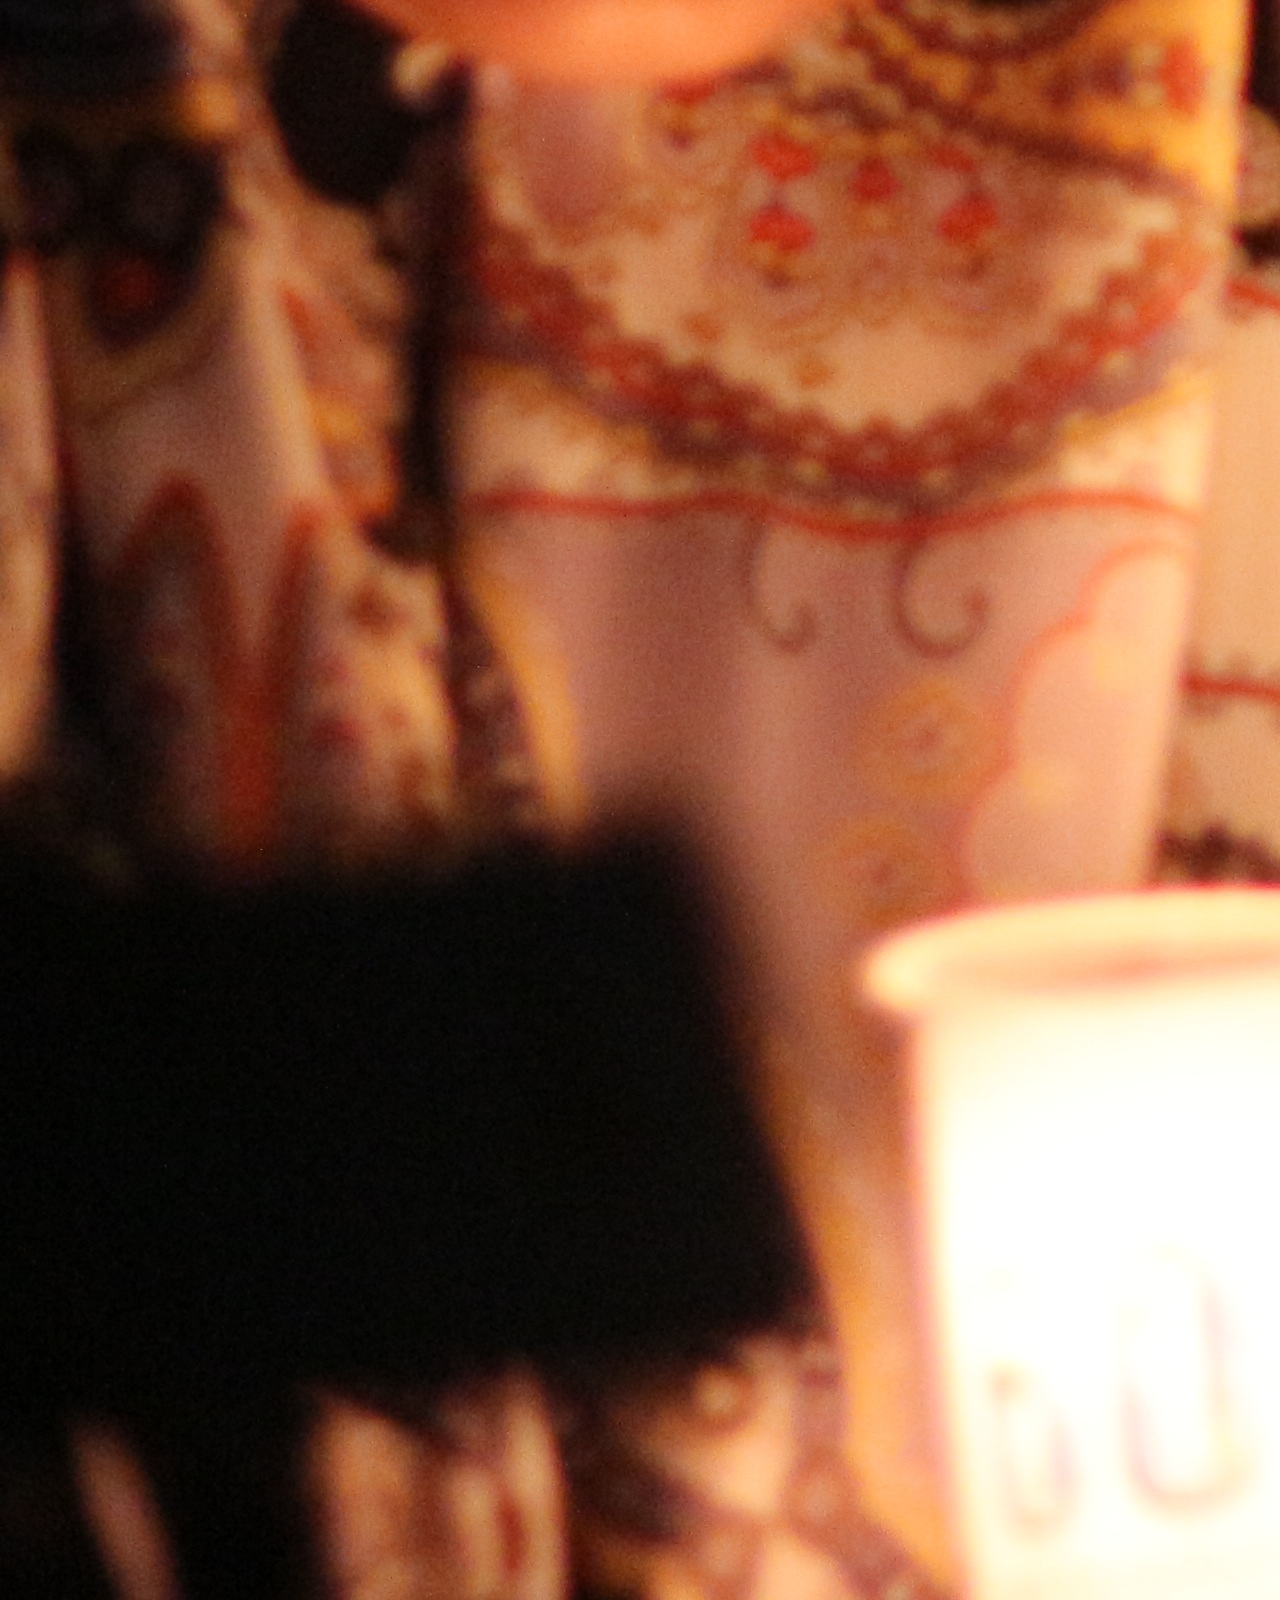
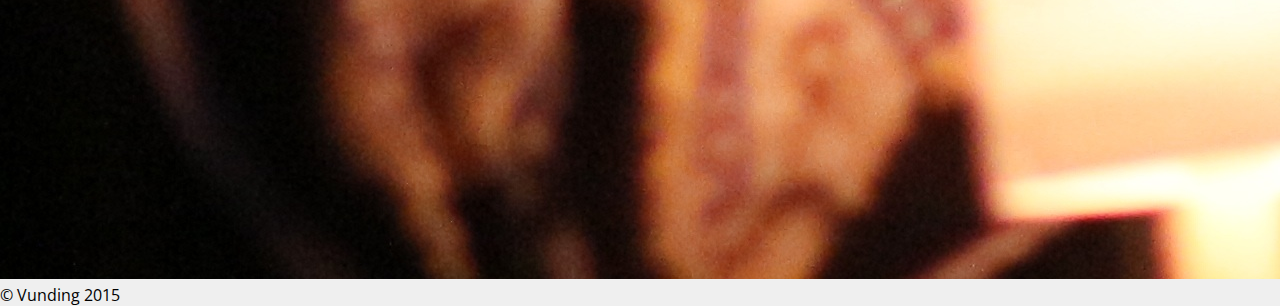
==== commit a3e763de: "Added last section" ====
--- a/index.html
+++ b/index.html
@@ -60,7 +60,7 @@
             <h1 class="ui huge header section-title">推薦專案</h1>
             <div class="three column row">
                 <div class="column">
-                    <div class="ui card">
+                    <div class="ui card ui-case-1">
                         <div class="image ui fade reveal">
                             <img class="visible content" src="resource/06.jpg">
                         </div>
@@ -87,7 +87,7 @@
                     </div>
                 </div>
                 <div class="column">
-                    <div class="ui card">
+                    <div class="ui card ui-case-2">
                         <div class="image ui fade reveal">
                             <img class="visible content" src="resource/18.jpg">
                         </div>
@@ -114,7 +114,7 @@
                     </div>
                 </div>
                 <div class="column">
-                    <div class="ui card">
+                    <div class="ui card ui-case-3">
                         <div class="image ui fade reveal">
                             <img class="visible content" src="resource/14.jpg">
                         </div>
@@ -144,33 +144,34 @@
         </div>
         <div class="ui grid section last">
             <div class="two column row">
-                <div class="column">
-                    <h2 class="ui medium header">Subheading</h2>
-                    <p>Donec id elit non mi porta gravida at eget metus. Maecenas faucibus mollis interdum.</p>
-                </div>
-                <div class="column">
-                    <h2 class="ui medium header">Subheading</h2>
-                    <p>Donec id elit non mi porta gravida at eget metus. Maecenas faucibus mollis interdum.</p>
+                <div class="column right aligned" style="top:100px; height:300px;">
+                    <h2 class="ui medium header">全民關心與關懷的時代已經來臨</h2>
+                    <p>這是一個為需要幫助的社會服務機構創建的群眾募資平台</p>
+                </div>
+                <div class="column">
+                    <div class="ui rounded medium middle aligned image">
+                        <img src="resource/19.png">
+                    </div>
                 </div>
             </div>
             <div class="two column row">
-                <div class="column">
-                    <h2 class="ui medium header">Subheading</h2>
-                    <p>Morbi leo risus, porta ac consectetur ac, vestibulum at eros. Cras mattis consectetur purus sit amet fermentum.</p>
-                </div>
-                <div class="column">
-                    <h2 class="ui medium header">Subheading</h2>
-                    <p>Morbi leo risus, porta ac consectetur ac, vestibulum at eros. Cras mattis consectetur purus sit amet fermentum.</p>
+                <div class="column right aligned">
+                    <div class="ui rounded medium middle aligned image">
+                        <img src="resource/08.jpg">
+                    </div>
+                </div>
+                <div class="column left aligned" style="top:100px; height:300px;">
+                    <h2 class="ui medium header">我們透過Vunding，讓你我都可以參與</h2>
                 </div>
             </div>
             <div class="two column row">
-                <div class="column">
-                    <h2 class="ui medium header">Subheading</h2>
-                    <p>Maecenas sed diam eget risus varius blandit sit amet non magna.</p>
-                </div>
-                <div class="column">
-                    <h2 class="ui medium header">Subheading</h2>
-                    <p>Maecenas sed diam eget risus varius blandit sit amet non magna.</p>
+                <div class="column right aligned" style="top:100px; height:300px;">
+                    <h2 class="ui medium header">Build the cities as family, make Society be more considerate!</h2>
+                </div>
+                <div class="column">
+                    <div class="ui rounded medium middle aligned image">
+                        <img src="resource/20.jpg">
+                    </div>
                 </div>
             </div>
             <div class="row">
@@ -224,13 +225,13 @@
                     <div class="required field">
                         <label>聯絡電話</label>
                         <div class="ui icon input">
-                            <input type="phone" placeholder="您的機構電話">
+                            <input type="text" placeholder="您的機構電話">
                         </div>
                     </div>
                     <div class="required field">
                         <label>地址</label>
                         <div class="ui icon input">
-                            <input type="address" placeholder="您的機構地址">
+                            <input type="text" placeholder="您的機構地址">
                         </div>
                     </div>
                 </div>
--- a/css/main.css
+++ b/css/main.css
@@ -101,7 +101,7 @@
 }
 
 .section {
-    height: 80vh;
+    height: 70vh;
 }
 
 .section.last {
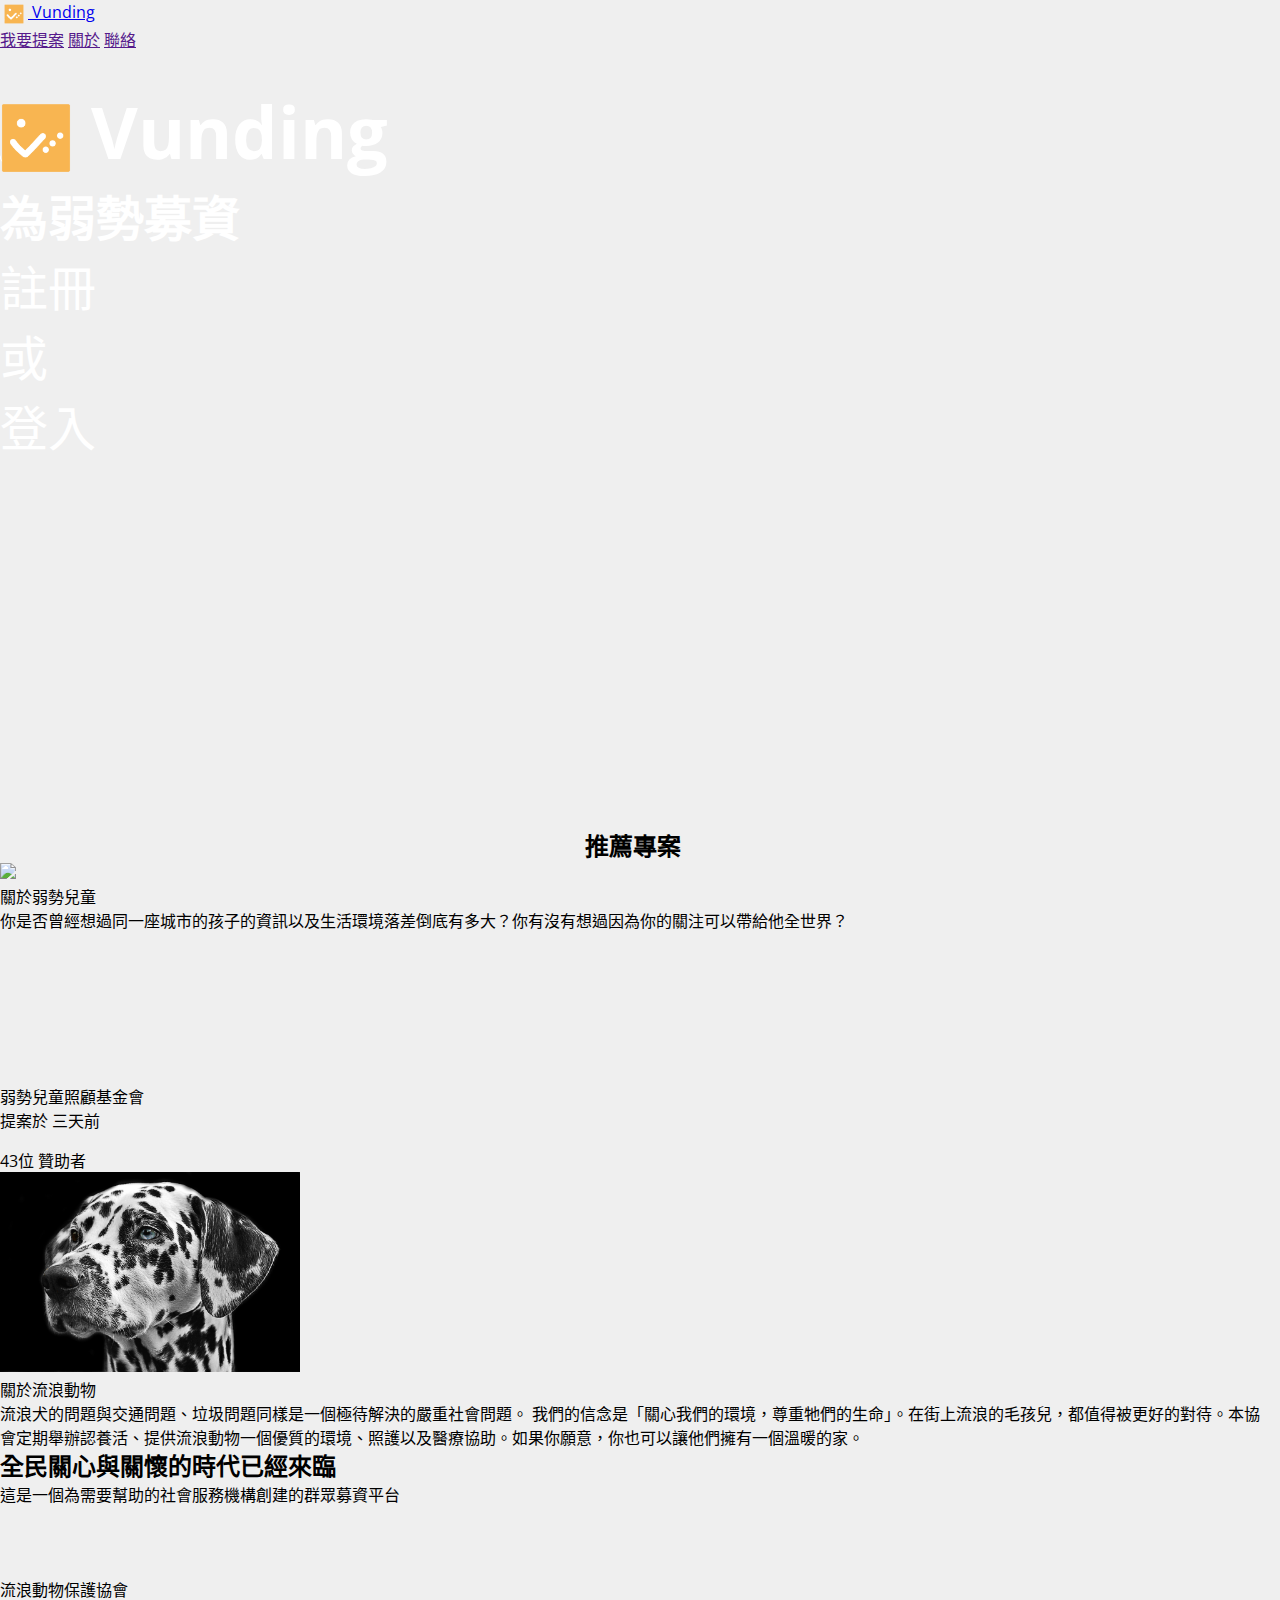
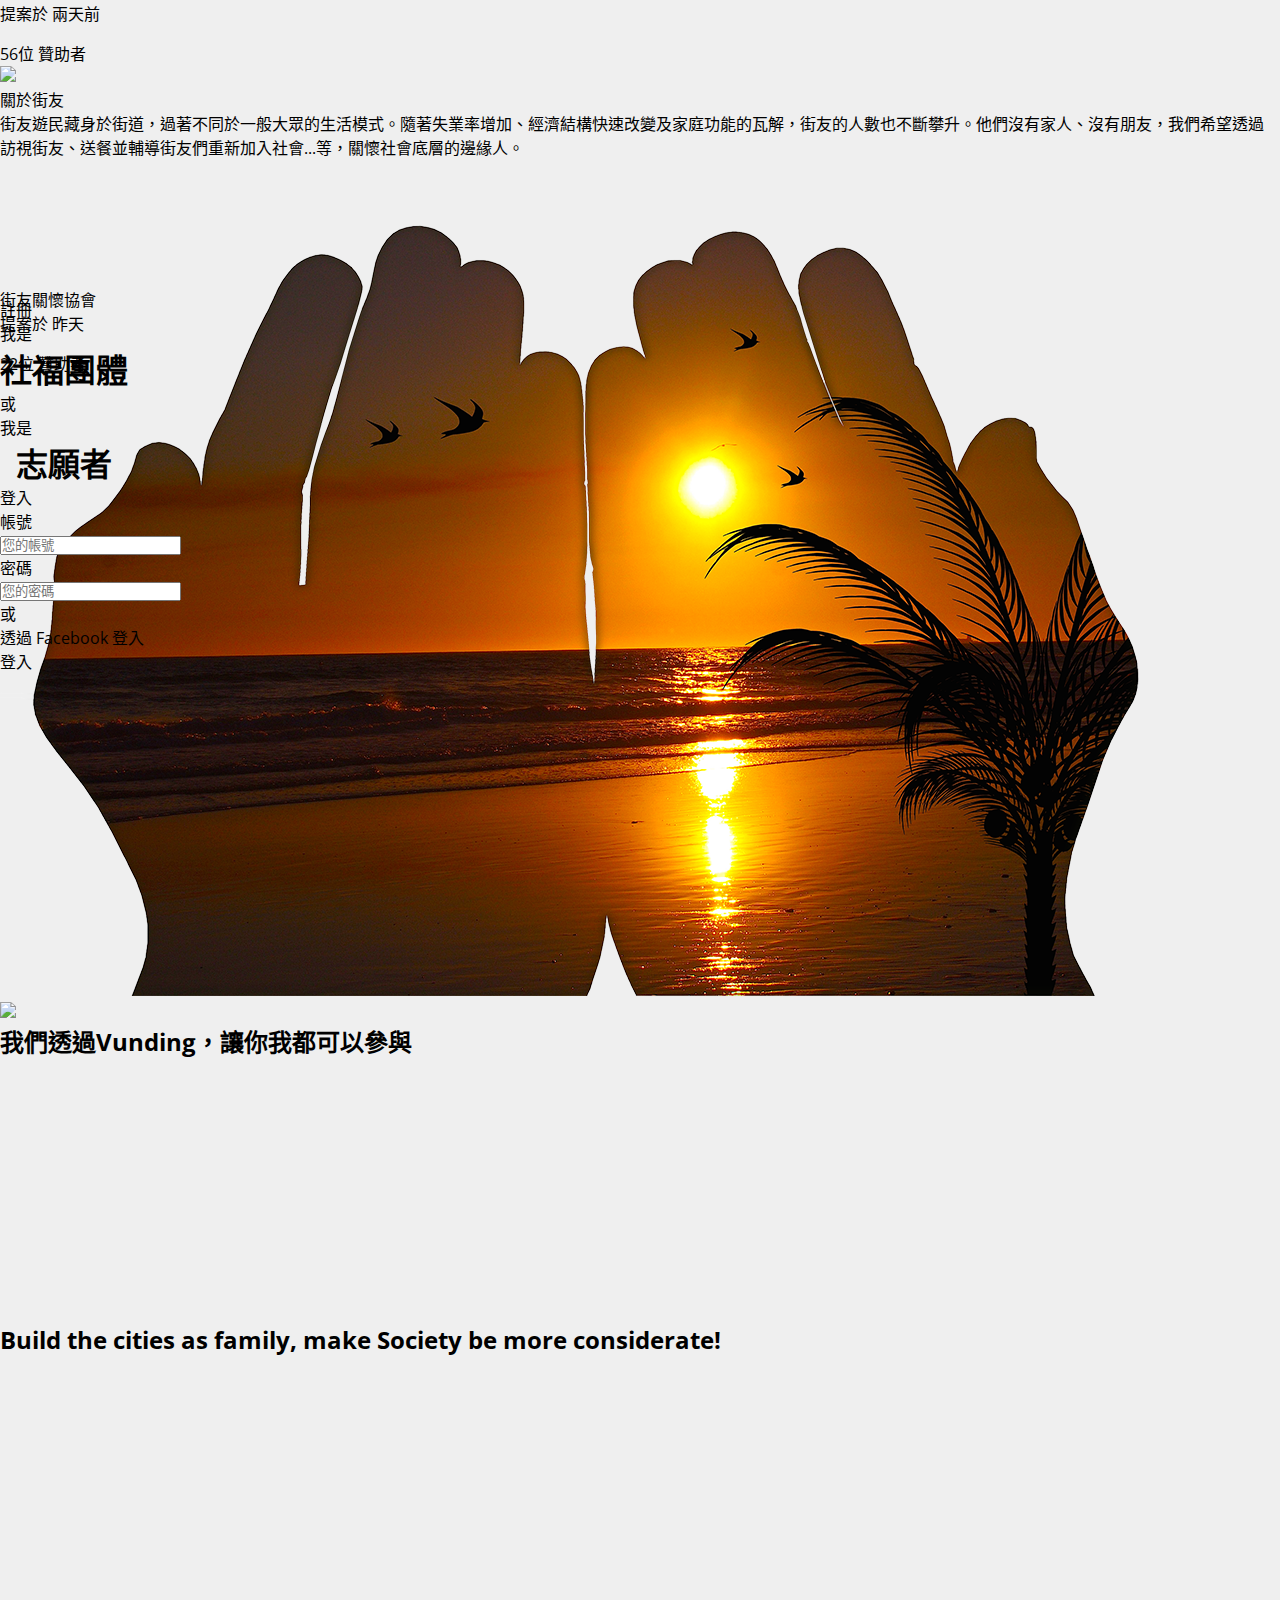
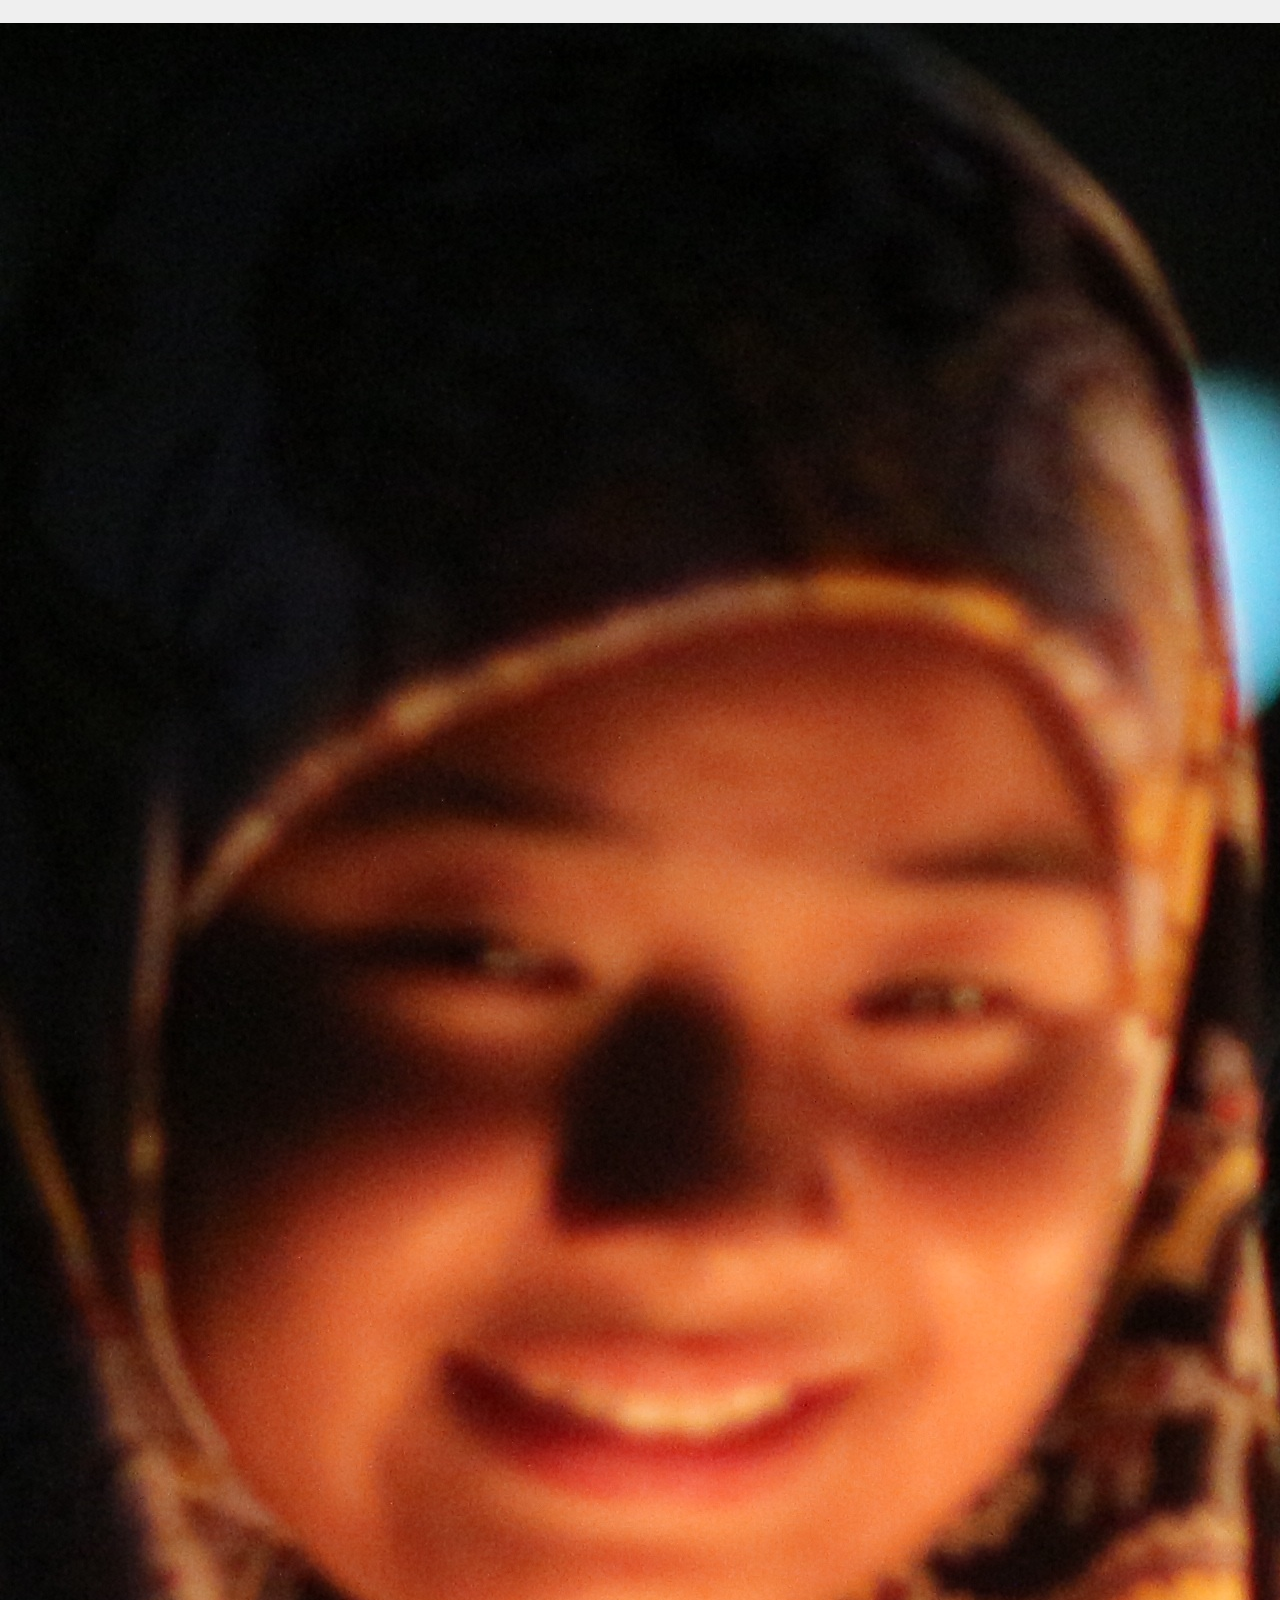
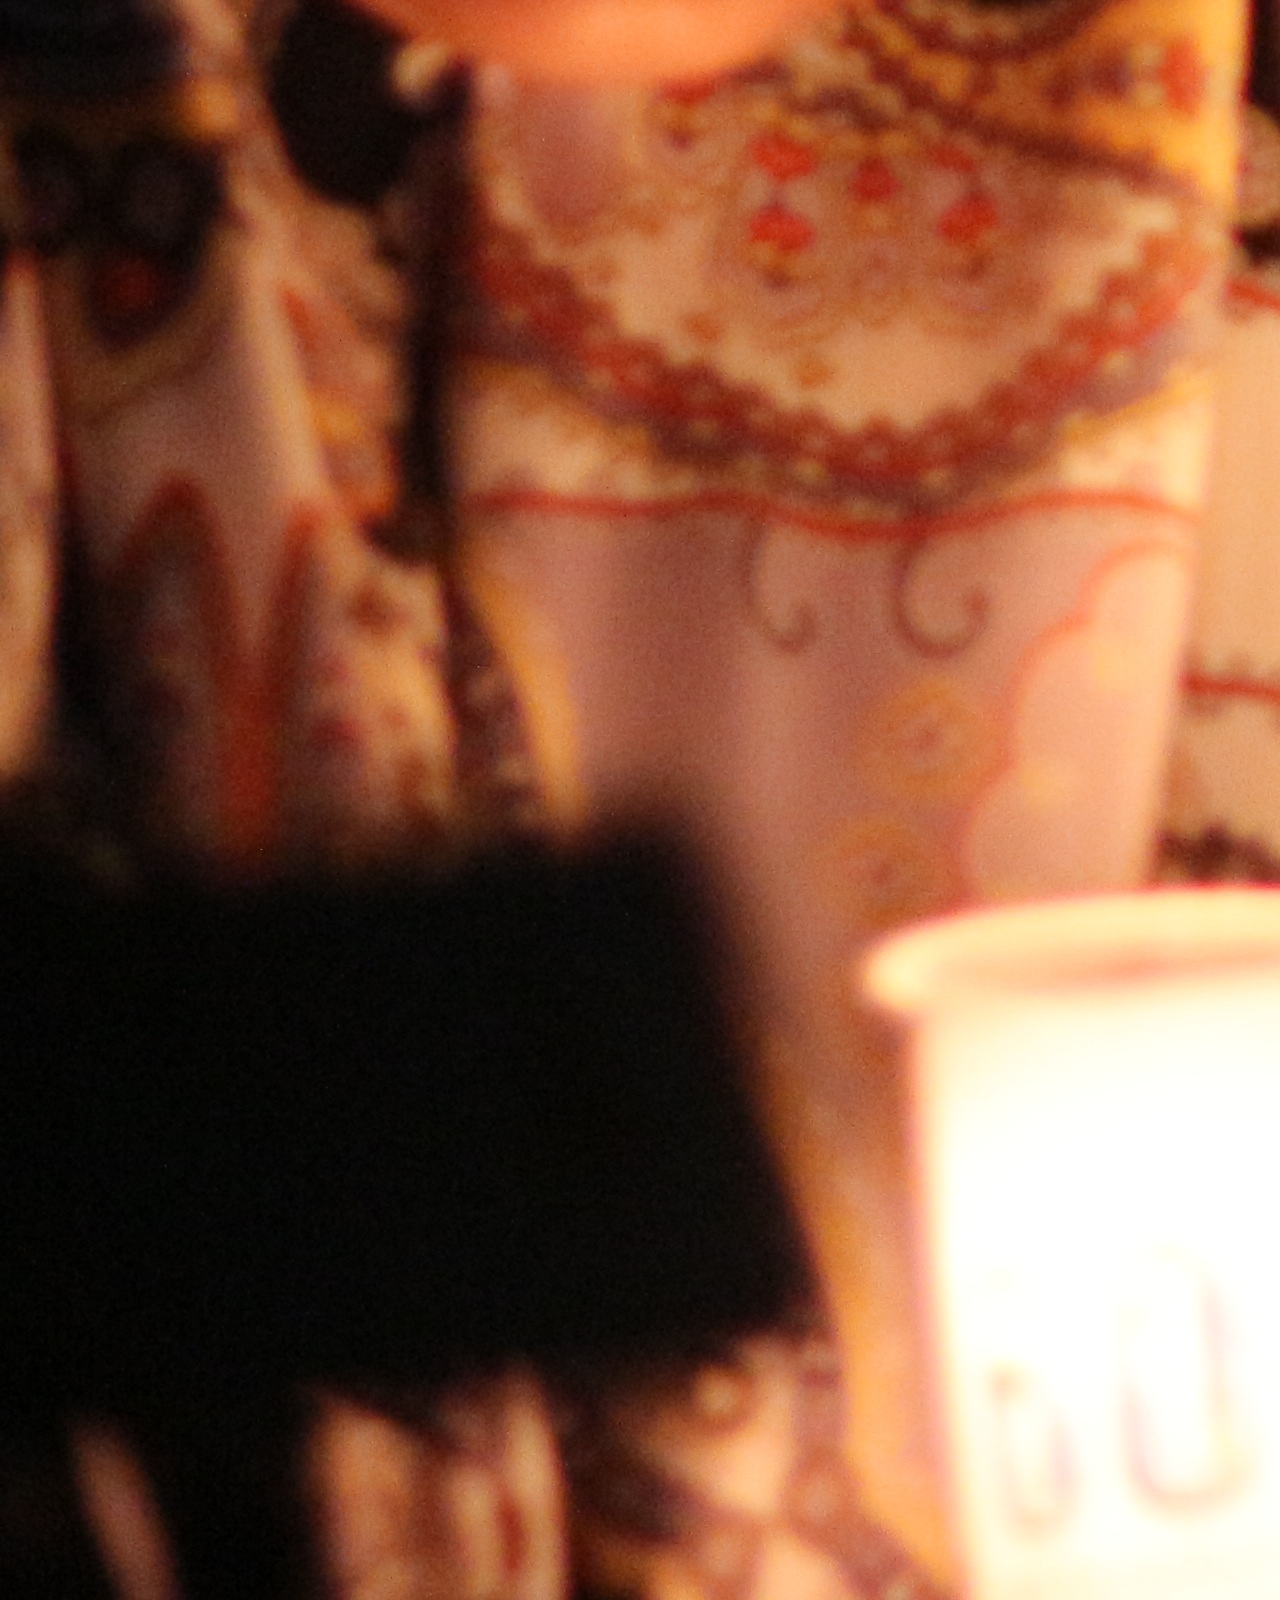
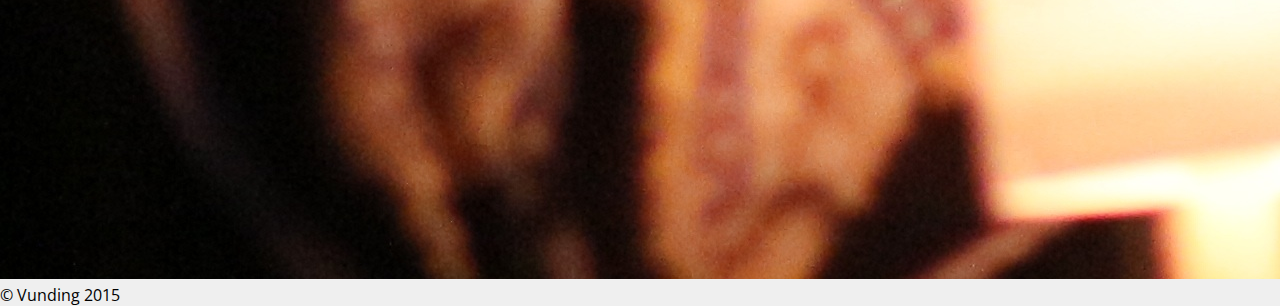
==== commit 23555a84: "Merge branch 'master' into gh-pages" ====
--- a/index.html
+++ b/index.html
@@ -31,7 +31,7 @@
     <div class="ui page grid container">
         <nav class="ui large text menu navbar sixteen wide column">
             <div class="left menu">
-                <a href="" class="item">
+                <a href="./" class="item">
                     <div class="logo mini"></div> Vunding</a>
             </div>
             <div class="right menu">
